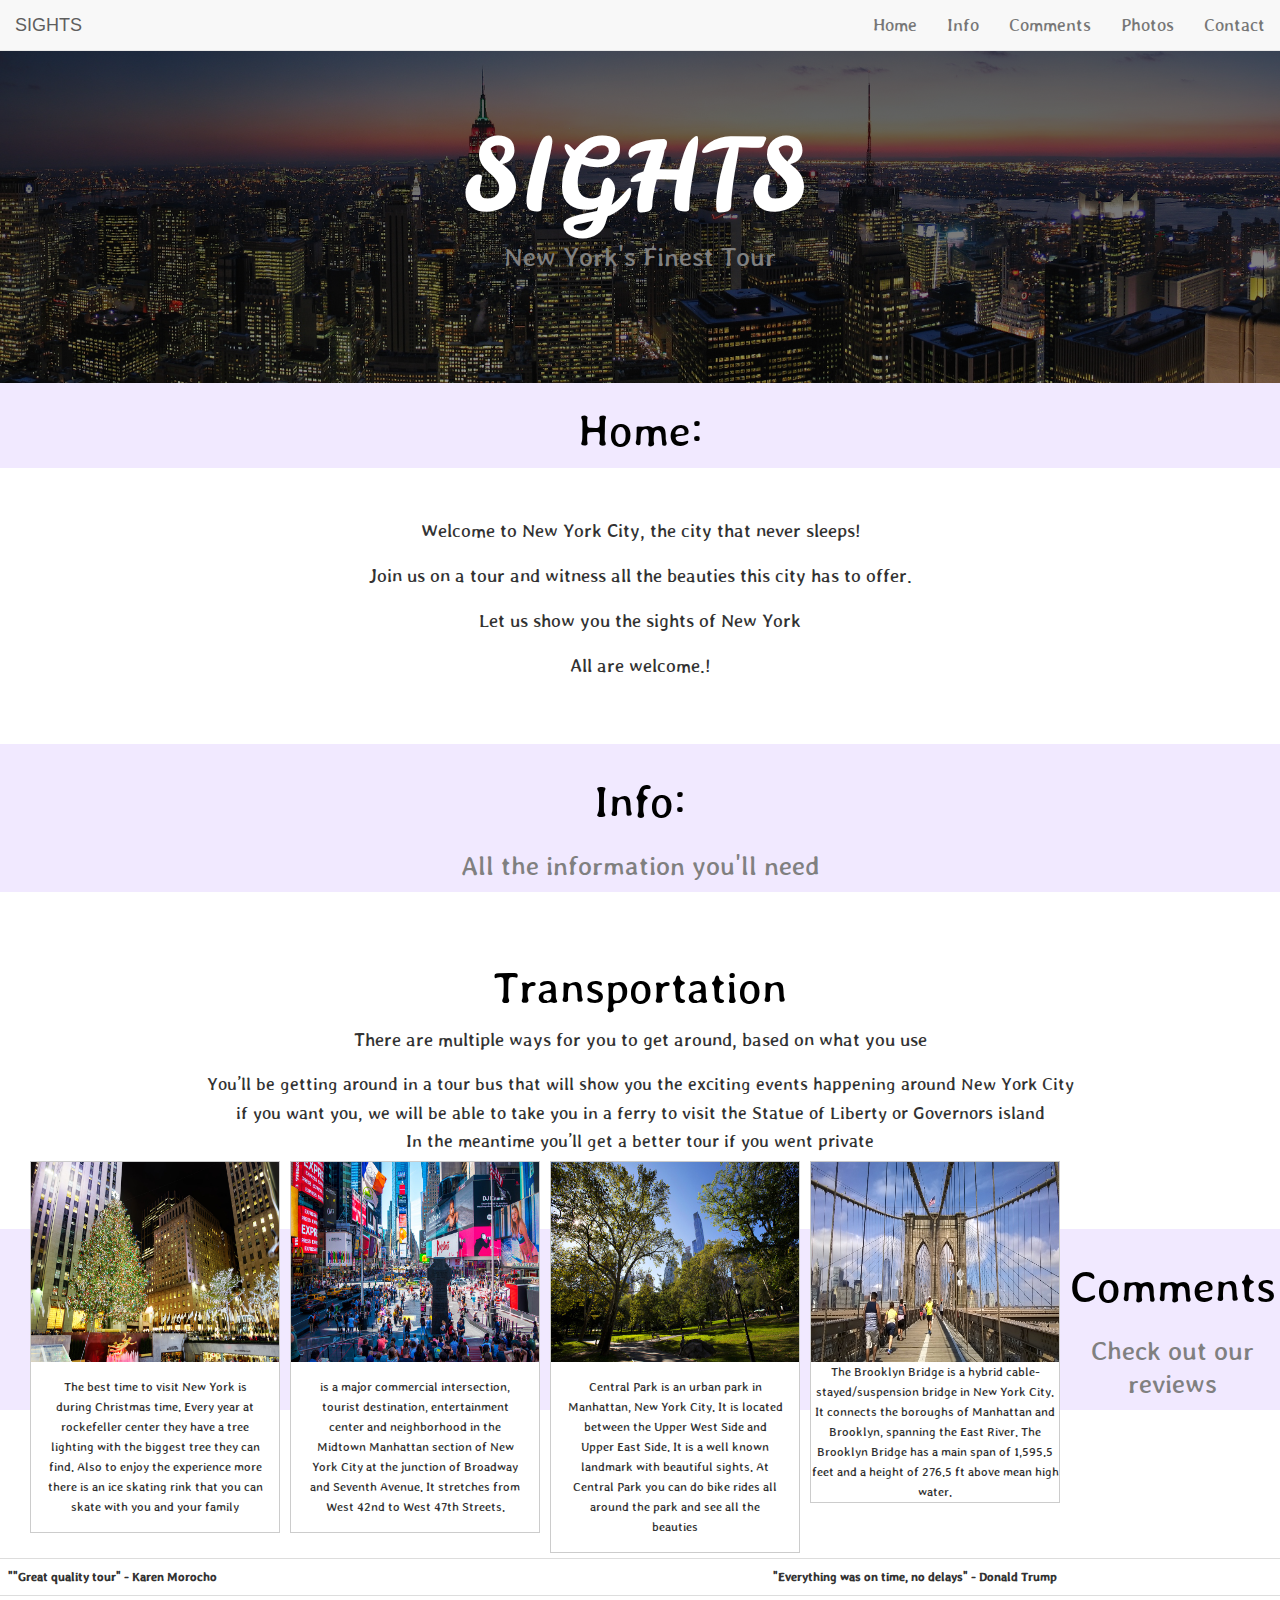
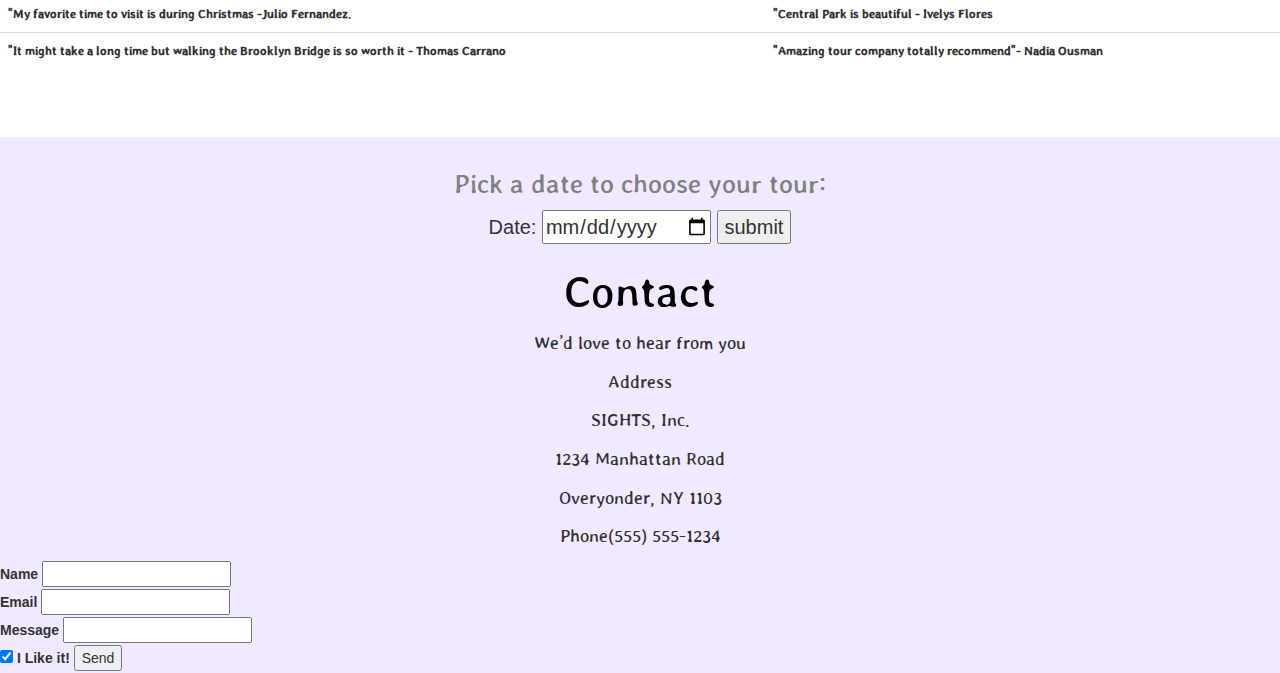
==== index.html @ 800f24d4 "fix merge" ====
<!DOCTYPE html>
<html>

<head>
    <meta charset="UTF-8">
    <meta name="viewport" content="width=device-width,initial-scale=1">
    <title>Bootstrap-Template</title>
    <!-- Latest compiled and minified CSS -->
    <link rel="stylesheet" href="https://maxcdn.bootstrapcdn.com/bootstrap/3.4.0/css/bootstrap.min.css">
    <link href="https://fonts.googleapis.com/css?family=Leckerli+One|Patrick+Hand+SC" rel="stylesheet">
    <!-- jQuery library -->
    <script src="https://ajax.googleapis.com/ajax/libs/jquery/3.3.1/jquery.min.js"></script>
    <link rel="stylesheet" type="text/css" href="custom.css">
    <!-- Latest compiled JavaScript -->
    <script src="https://maxcdn.bootstrapcdn.com/bootstrap/3.4.0/js/bootstrap.min.js"></script>
    <script src="https://code.jquery.com/jquery-3.3.1.js"></script>
 <link href="https://fonts.googleapis.com/css?family=Cinzel|Stylish" rel="stylesheet">
    <script>
        $(function myalert() {
            $("#Sights").click(function() {
                alert("Thank you for trusting us for your visit, your reservation is on the date you chose");
            });
        });
    </script>
    </script>
</head>

<body>
    <!--navbar-->
    <nav class="navbar navbar-default navbar-fixed-top">
        <div class="container-fluid">
            <div class="navbar-header">
                <!--dropdown button on right-->
                <button type="button" class="navbar-toggle" data-toggle="collapse" data-target="#myNavbar">
                <!--3 lines on dropdown button-->
                <span class="icon-bar"></span>
                <span class="icon-bar"></span>
                <span class="icon-bar"></span>                        
                </button>
                <!--navbar title-->
                <a class="navbar-brand" href="#">SIGHTS</a>
            </div>

            <!--code for pages when not collapsed-->
            <div class="collapse navbar-collapse" id="myNavbar">
                <ul class="nav navbar-nav navbar-right">
                    <li class="dropdown">
                    </li>
                    <li><a href="#landing">Home</a></li>
                    <li><a href="#info">Info</a></li>
                    <li><a href="#comments">Comments</a></li>
                    <li><a href="#gallery">Photos</a></li>
                    <li><a href="#contact">Contact</a></li>
                </ul>
                <ul class="nav navbar-nav navbar-right">
                </ul>
            </div>
        </div>
    </nav>


    <!--landing-->
    <header id="landing">
        <div class="text-vertical-center">
            <h1>SIGHTS</h1>
            <h2>New York's Finest Tour</h2>
        </div>
    </header>


    <!--home-->
    <h3>Home:</h3>

    <div class="jumbotron">
        <p>Welcome to New York City, the city that never sleeps! </p>
        <p> Join us on a tour and witness all the beauties this city has to offer.</p>
        <p>Let us show you the sights of New York</p>
        <p>All are welcome.!</p>

    </div>


    <!--Information-->
    <h3>Info:</h3>
    <h2> All the information you'll need</h2>
    <div class="jumbotron" id="info">
        <div class="transportation">
            <h3> Transportation</h3>
            <p>There are multiple ways for you to get around, based on what you use</p>
            <li> You’ll be getting around in a tour bus that will show you the exciting events happening around New York City
            </li>
            <li>if you want you, we will be able to take you in a ferry to visit the Statue of Liberty or Governors island </li>
            <li>In the meantime you’ll get a better tour if you went private</li>
        </div>


        <!-- Images -->
        <header id="gallery">
            <div class="gallery">
                <a target="_blank" href="tree.jpg">
    <img src="tree.jpg" alt="Christmas Tree" width="600" height="400" style="width:100%">
  </a>
                <div class="view">The best time to visit New York is during Christmas time. Every year at rockefeller center they have a tree lighting with the biggest tree they can find. Also to enjoy the experience more there is an ice skating rink that you can skate
                    with you and your family </div>
            </div>

            <div class="gallery">
                <a target="_blank" href="timesquare.jpg">
    <img src="timesquare.jpg" alt="TimeSquare" width="600" height="400" style="width:100%">
  </a>
                <div class="view">is a major commercial intersection, tourist destination, entertainment center and neighborhood in the Midtown Manhattan section of New York City at the junction of Broadway and Seventh Avenue. It stretches from West 42nd to West 47th Streets.</div>
            </div>

            <div class="gallery">
                <a target="_blank" href="central.jpg">
    <img src="central.jpg" alt="Central Park" width="600" height="400" style = "width:100%" >
  </a>
                <div class="view">Central Park is an urban park in Manhattan, New York City. It is located between the Upper West Side and Upper East Side. It is a well known landmark with beautiful sights. At Central Park you can do bike rides all around the park and
                    see all the beauties </div>
            </div>

            <div class="gallery">
                <a target="_blank" href="brooklyn.jpg">
    <img src="brooklyn.jpg" alt="Bridge" width="600" height="400" style="width:100%">
  </a>
                <div class="Bridge">The Brooklyn Bridge is a hybrid cable-stayed/suspension bridge in New York City. It connects the boroughs of Manhattan and Brooklyn, spanning the East River. The Brooklyn Bridge has a main span of 1,595.5 feet and a height of 276.5 ft
                    above mean high water. </div>
            </div>
    </div>
    </header>

    <!--comments-->
    <h3>Comments</h3>
    <h2>Check out our reviews</h2>
    <div class="jumbotron">
        <table class="table table-borderless" id="comments">
            <tbody>
                <tr>
                    <td><b>""Great quality tour" - Karen Morocho</b></td>
                    <td><b>"Everything was on time, no delays" - Donald Trump</b></td>
                </tr>
                <tr>
                    <td><b>"My favorite time to visit is during Christmas -Julio Fernandez</b>.</td>
                    <td><b>"Central Park is beautiful - Ivelys Flores </b></td>
                </tr>
                <tr>
                    <td><b>"It might take a long time but walking the Brooklyn Bridge is so worth it - Thomas Carrano</b></td>
                    <td><b>"Amazing tour company totally recommend"- Nadia Ousman</b></td>
                </tr>
            </tbody>

        </table>
    </div>



    <header id="calendar">
        <h2>Pick a date to choose your tour: </h2>
        <div id="calendar">
            Date: <input id="datepicker" type="date" />

            <button onclick="myalert()" id="Sights">submit</button>
        </div>
    </header>
    <!--contact-->
    <div class="container" id="contact">
        <h3>Contact </h3>
        <p>We’d love to hear from you</p>
        <p>Address</p>
        <p>SIGHTS, Inc.</p>
        <p>1234 Manhattan Road</p>
        <p>Overyonder, NY 1103 </p>
        <p>Phone(555) 555-1234</p>
    </div>
    <div class="w3-container w3-padding-64 w3-theme-l5" id="contact">
  <div class="w3-row">
    <div class="w3-col m5">
 
    <div class="w3-col m7">
      <form class="w3-container w3-card-4 w3-padding-16 w3-white" action="/action_page.php" target="_blank">
      <div class="w3-section">      
        <label>Name</label>
        <input class="w3-input" type="text" name="Name" required>
      </div>
      <div class="w3-section">      
        <label>Email</label>
        <input class="w3-input" type="text" name="Email" required>
      </div>
      <div class="w3-section">      
        <label>Message</label>
        <input class="w3-input" type="text" name="Message" required>
      </div>  
      <input class="w3-check" type="checkbox" checked name="Like">
      <label>I Like it!</label>
      <button type="submit" class="w3-button w3-right w3-theme">Send</button>
      </form>
    </div>
  </div>
</div>

</body>

</html>
---- custom.css ----
body {
    background-color: #F1E9FF
}

#landing {
    display: table;
    width: 100%;
    height: 100%;
    background: linear-gradient( rgba(0, 0, 0, 0.7),
    rgba(0, 0, 0, 0.4)),
    url('nyc.jpg') no-repeat center;
    background-size: cover;
    padding: 100px;
}

h1 {
    text-align: center;
    color: white;
    font-size: 100px;
    margin-left: 0px;
    margin-right: 10px;
    height: 100px;
    position: relative;
    animation-name: sights;
    animation-duration: 5s;
    animation-name: sights;
    animation-duration: 5s;
    animation-iteration-count: 1;
    -webkit-animation-timing-function: ease-in-out;
    font-family: 'Leckerli One', cursive;
}

@keyframes sights {
    0% {
        left: 1600px;
        right: 600px;
        top: 0px;
    }
    25% {
        left: 0px;
        /* right: 700px;*/
        top: 0px;
    }
    50% {
        left: 0px;
        /*right: 700px;*/
        top: 0px;
    }
    100% {
        left: 1600px;
        right: 600px;
        top: 0px;
    }
}

h2 {
    color: gray;
    text-align: center;
    font-family: 'Stylish', sans-serif;
}

div.gallery {
    margin: 5px;
    border: 1px solid #ccc;
    float: left;
    width: 250px;
    background-color: white;
}

div.gallery:hover {
    border: 1px solid #777;
    background-color: white;
}

div.gallery img {
    width: 200%;
    height: 200px;

}

div.view {
    padding: 15px;
    text-align: center;
    font-family: 'Stylish', sans-serif;
}

.jumbotron {
    background-color:white;
    font-family: 'Stylish', sans-serif;
}

li {
    text-align: center;
    font-family: 'Stylish', sans-serif;
}

p {
    text-align: center;
    font-size: 20px;
    font-family: 'Stylish', sans-serif;
}

li {
    font-size: 20px;
    font-family: 'Stylish', sans-serif;
}

#calendar {
    font-size: 20px;
    text-align: center;
    padding: 0px 80px;
}

#gallery {
    text-align: center;
    padding: 0px 25px 25px;
    font-family: 'Stylish', sans-serif;
}

h3 {
    font-size: 50px;
    text-align: center;
    color: black;
    font-family: 'Cinzel', serif;
    font-family: 'Stylish', sans-serif;
}
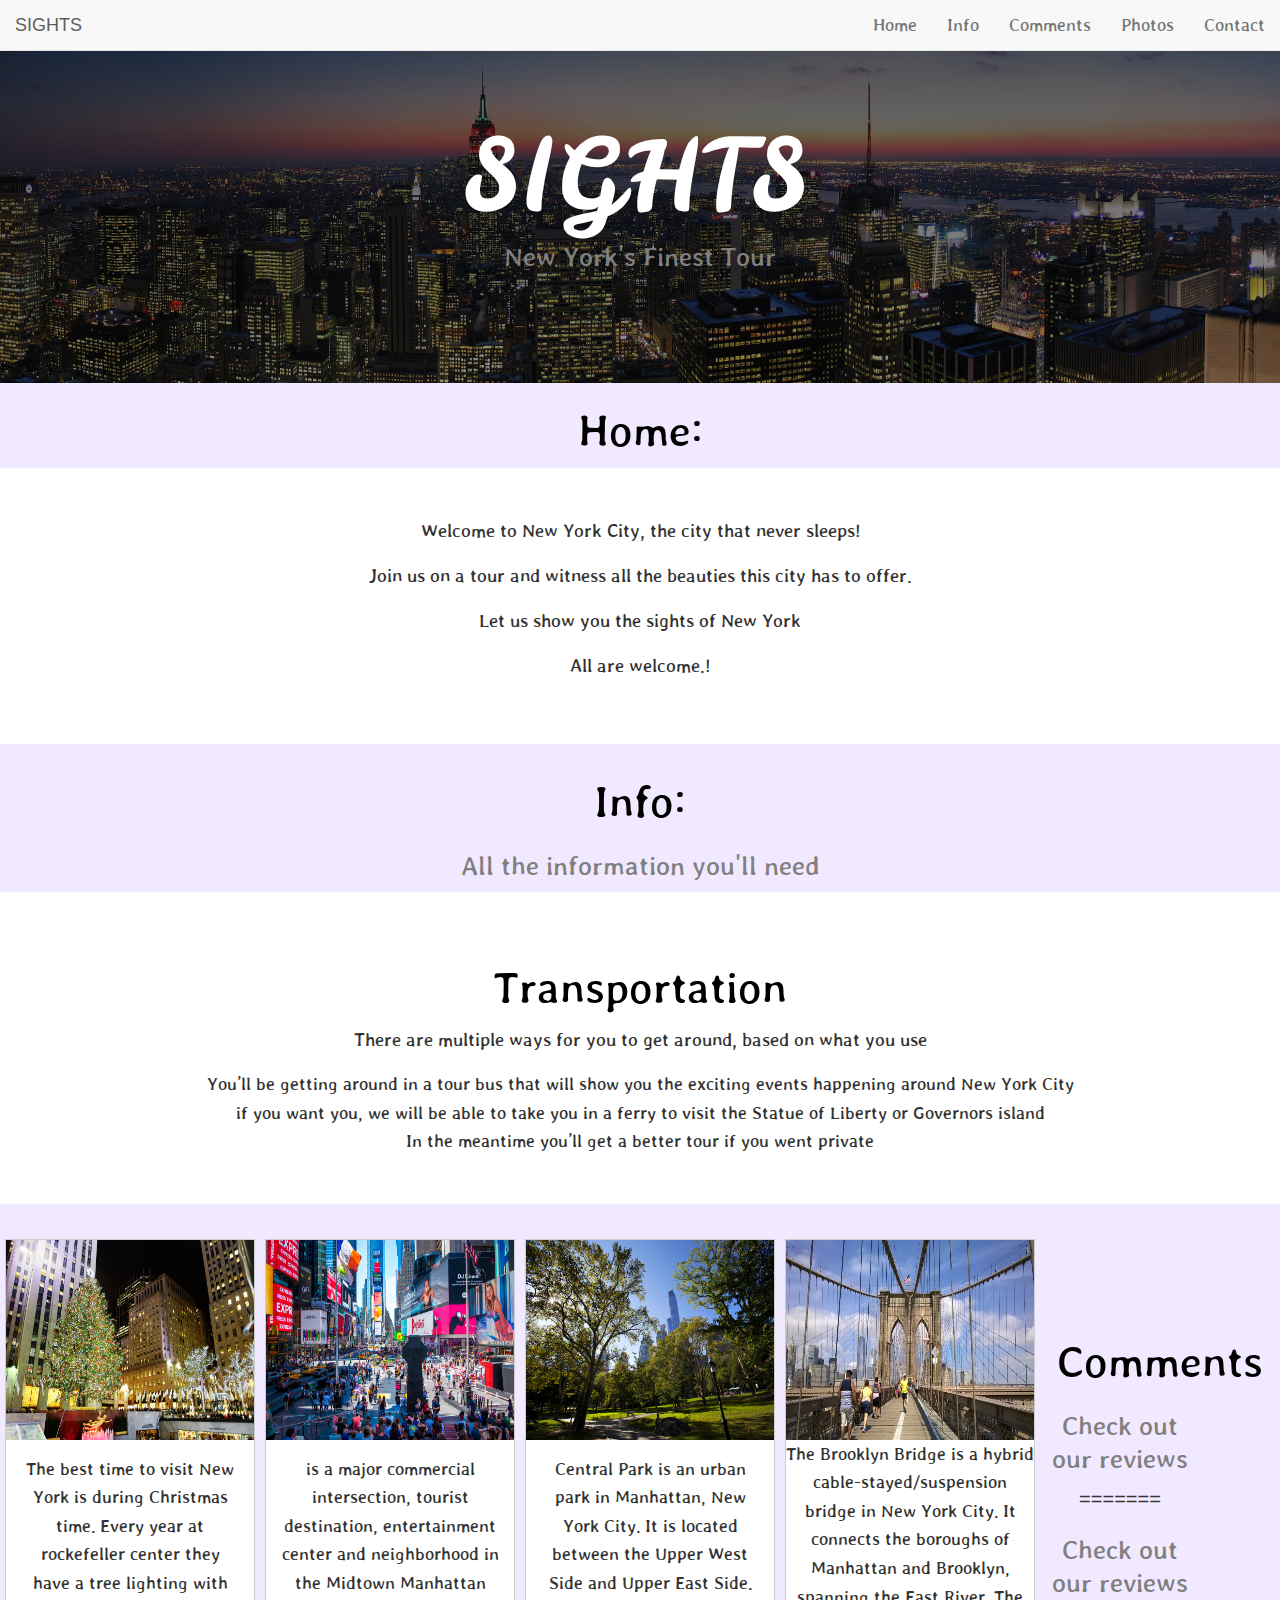
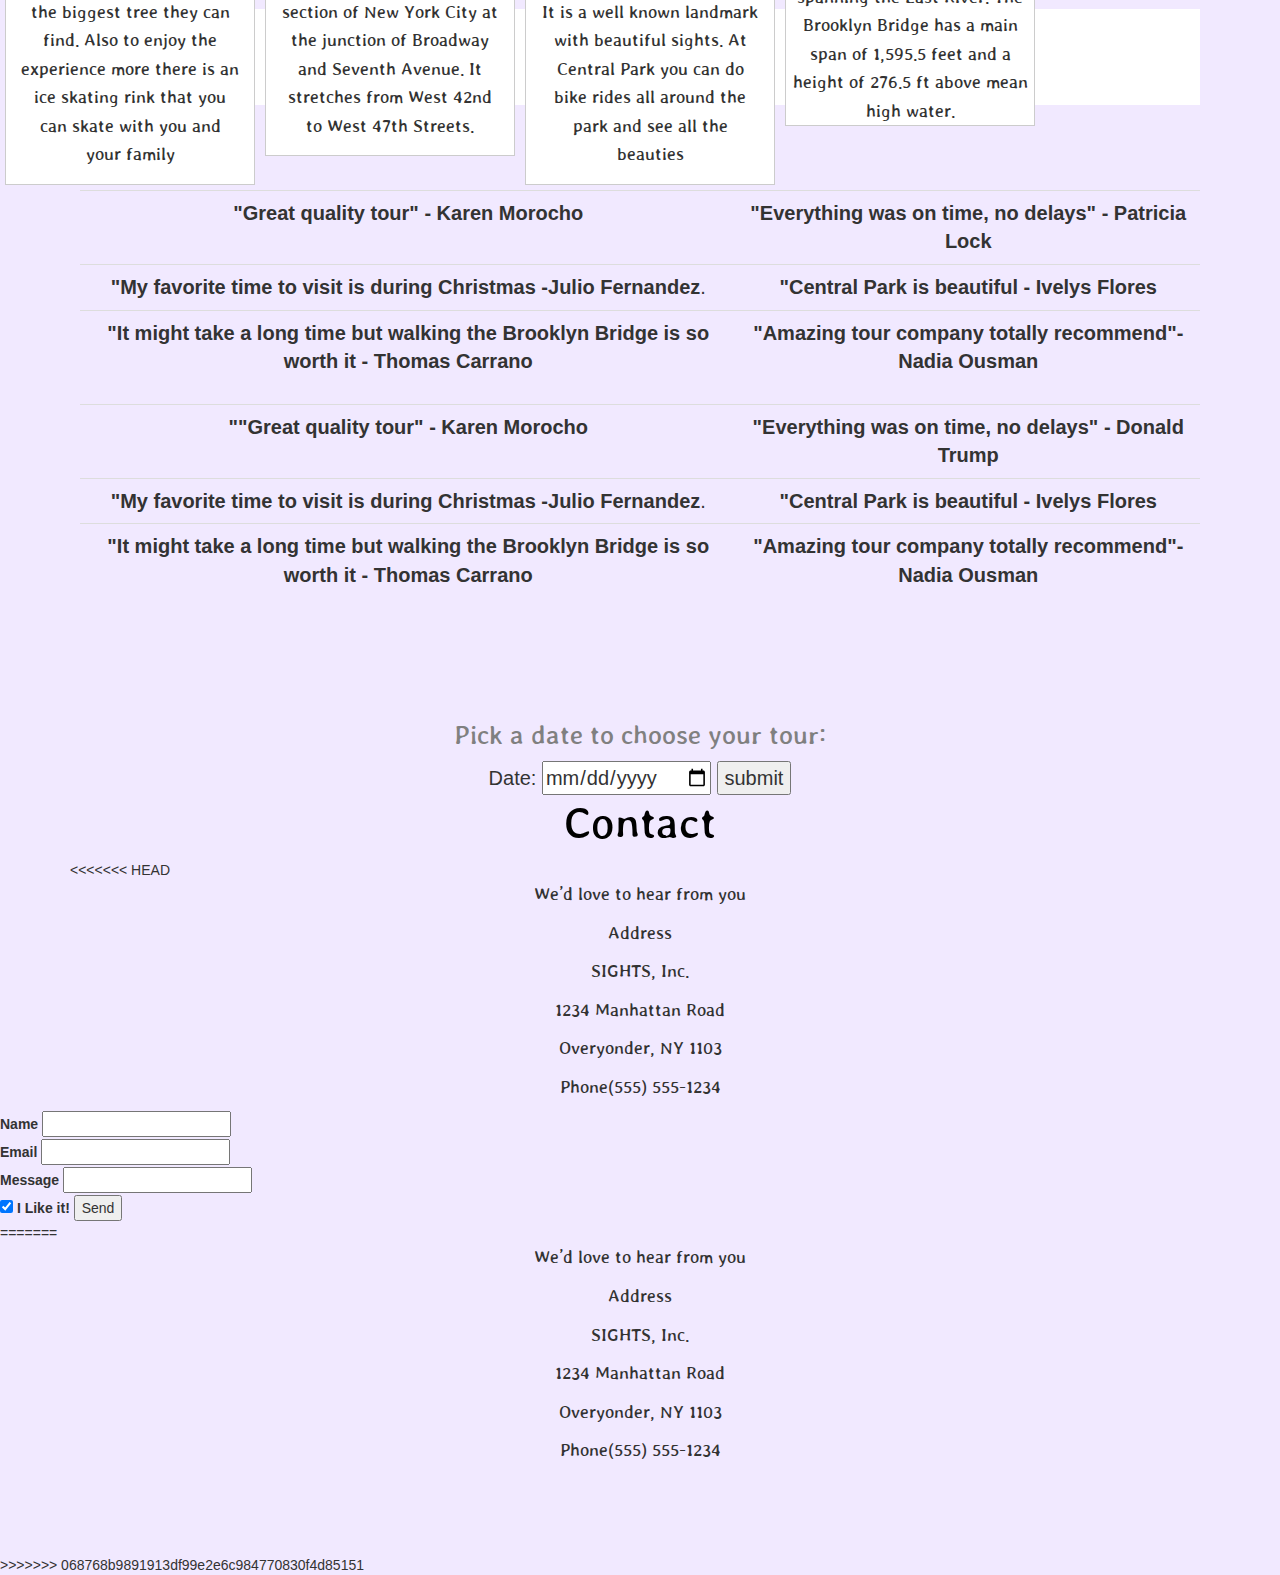
==== commit 37dff44a: "fix merge" ====
--- a/index.html
+++ b/index.html
@@ -92,10 +92,11 @@
             <li>if you want you, we will be able to take you in a ferry to visit the Statue of Liberty or Governors island </li>
             <li>In the meantime you’ll get a better tour if you went private</li>
         </div>
-
-
-        <!-- Images -->
-        <header id="gallery">
+    </div>
+
+    <!-- Images -->
+    <header id="gallery">
+        <div class="col-sm-12col-sm-10">
             <div class="gallery">
                 <a target="_blank" href="tree.jpg">
     <img src="tree.jpg" alt="Christmas Tree" width="600" height="400" style="width:100%">
@@ -108,7 +109,8 @@
                 <a target="_blank" href="timesquare.jpg">
     <img src="timesquare.jpg" alt="TimeSquare" width="600" height="400" style="width:100%">
   </a>
-                <div class="view">is a major commercial intersection, tourist destination, entertainment center and neighborhood in the Midtown Manhattan section of New York City at the junction of Broadway and Seventh Avenue. It stretches from West 42nd to West 47th Streets.</div>
+                <div class="view">is a major commercial intersection, tourist destination, entertainment center and neighborhood in the Midtown Manhattan section of New York City at the junction of Broadway and Seventh Avenue. It stretches from West 42nd to West 47th Streets.
+                </div>
             </div>
 
             <div class="gallery">
@@ -126,11 +128,35 @@
                 <div class="Bridge">The Brooklyn Bridge is a hybrid cable-stayed/suspension bridge in New York City. It connects the boroughs of Manhattan and Brooklyn, spanning the East River. The Brooklyn Bridge has a main span of 1,595.5 feet and a height of 276.5 ft
                     above mean high water. </div>
             </div>
-    </div>
+        </div>
+        </div>
+        </div>
     </header>
 
     <!--comments-->
     <h3>Comments</h3>
+
+    <header id="comments">
+        <div class="col-sm-12col-sm-10">
+            <table class="table table-borderless">
+                <h2>Check out our reviews</h2>
+                <tbody>
+                    <tr>
+                        <td><b>"Great quality tour" - Karen Morocho</b></td>
+                        <td><b>"Everything was on time, no delays" - Patricia Lock</b></td>
+                    </tr>
+                    <tr>
+                        <td><b>"My favorite time to visit is during Christmas -Julio Fernandez</b>.</td>
+                        <td><b>"Central Park is beautiful - Ivelys Flores </b></td>
+                    </tr>
+                    <tr>
+                        <td><b>"It might take a long time but walking the Brooklyn Bridge is so worth it - Thomas Carrano</b></td>
+                        <td><b>"Amazing tour company totally recommend"- Nadia Ousman</b></td>
+                    </tr>
+                </tbody>
+        </div>
+        </div>
+=======
     <h2>Check out our reviews</h2>
     <div class="jumbotron">
         <table class="table table-borderless" id="comments">
@@ -149,22 +175,23 @@
                 </tr>
             </tbody>
 
+
         </table>
-    </div>
-
-
-
+    </header>
     <header id="calendar">
         <h2>Pick a date to choose your tour: </h2>
         <div id="calendar">
-            Date: <input id="datepicker" type="date" />
-
-            <button onclick="myalert()" id="Sights">submit</button>
-        </div>
-    </header>
+            <div class="col-sm-12">
+                Date: <input id="datepicker" type="date" />
+                <button onclick="myalert()" id="Sights">submit</button>
+            </div>
+        </div>
+    </header>
+
     <!--contact-->
     <div class="container" id="contact">
         <h3>Contact </h3>
+<<<<<<< HEAD
         <p>We’d love to hear from you</p>
         <p>Address</p>
         <p>SIGHTS, Inc.</p>
@@ -197,6 +224,17 @@
     </div>
   </div>
 </div>
+=======
+        <div class="col-sm-12col-sm-10">
+
+            <p>We’d love to hear from you</p>
+            <p>Address</p>
+            <p>SIGHTS, Inc.</p>
+            <p>1234 Manhattan Road</p>
+            <p>Overyonder, NY 1103 </p>
+            <p>Phone(555) 555-1234</p>
+        </div>
+>>>>>>> 068768b9891913df99e2e6c984770830f4d85151
 
 </body>
 
--- a/custom.css
+++ b/custom.css
@@ -65,6 +65,7 @@
     float: left;
     width: 250px;
     background-color: white;
+
 }
 
 div.gallery:hover {
@@ -113,8 +114,12 @@
 
 #gallery {
     text-align: center;
+<<<<<<< HEAD
     padding: 0px 25px 25px;
     font-family: 'Stylish', sans-serif;
+=======
+    padding: 0px 400px 100px;
+>>>>>>> 068768b9891913df99e2e6c984770830f4d85151
 }
 
 h3 {
@@ -124,3 +129,29 @@
     font-family: 'Cinzel', serif;
     font-family: 'Stylish', sans-serif;
 }
+
+.col-sm-12col-sm-10 {
+    font-size: 20px;
+    padding: 0px 0px 80px;
+    text-align: center;
+
+}
+
+.text-vertical{
+    text-align: center;
+    vertical-align: middle;
+    display: table-cell;
+    color: Black;
+    padding: 0px 80px;
+}
+.col-sm-10{
+    text-align: center;
+}
+#transportation{
+    padding: 0px 80px;
+}
+#comments{
+        font-size: 20px;
+    text-align: center;
+    padding: 0px 80px;
+}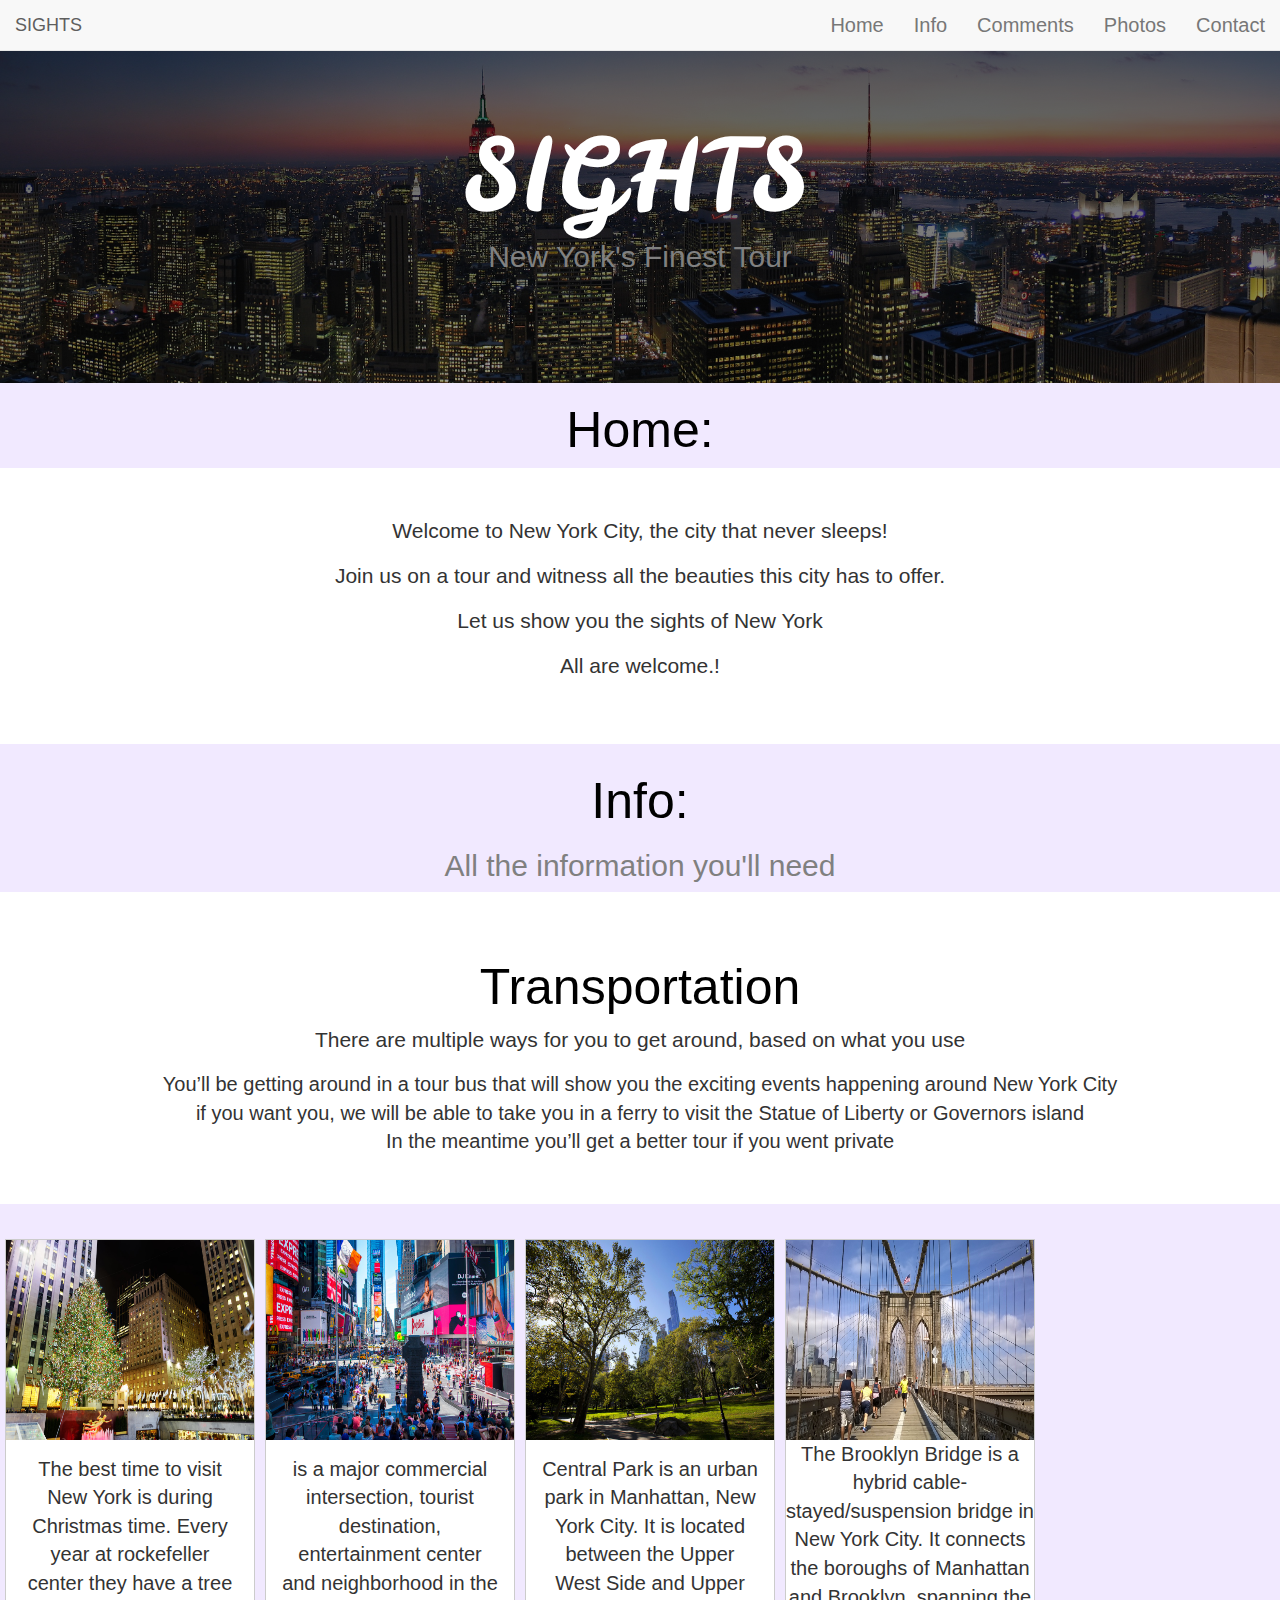
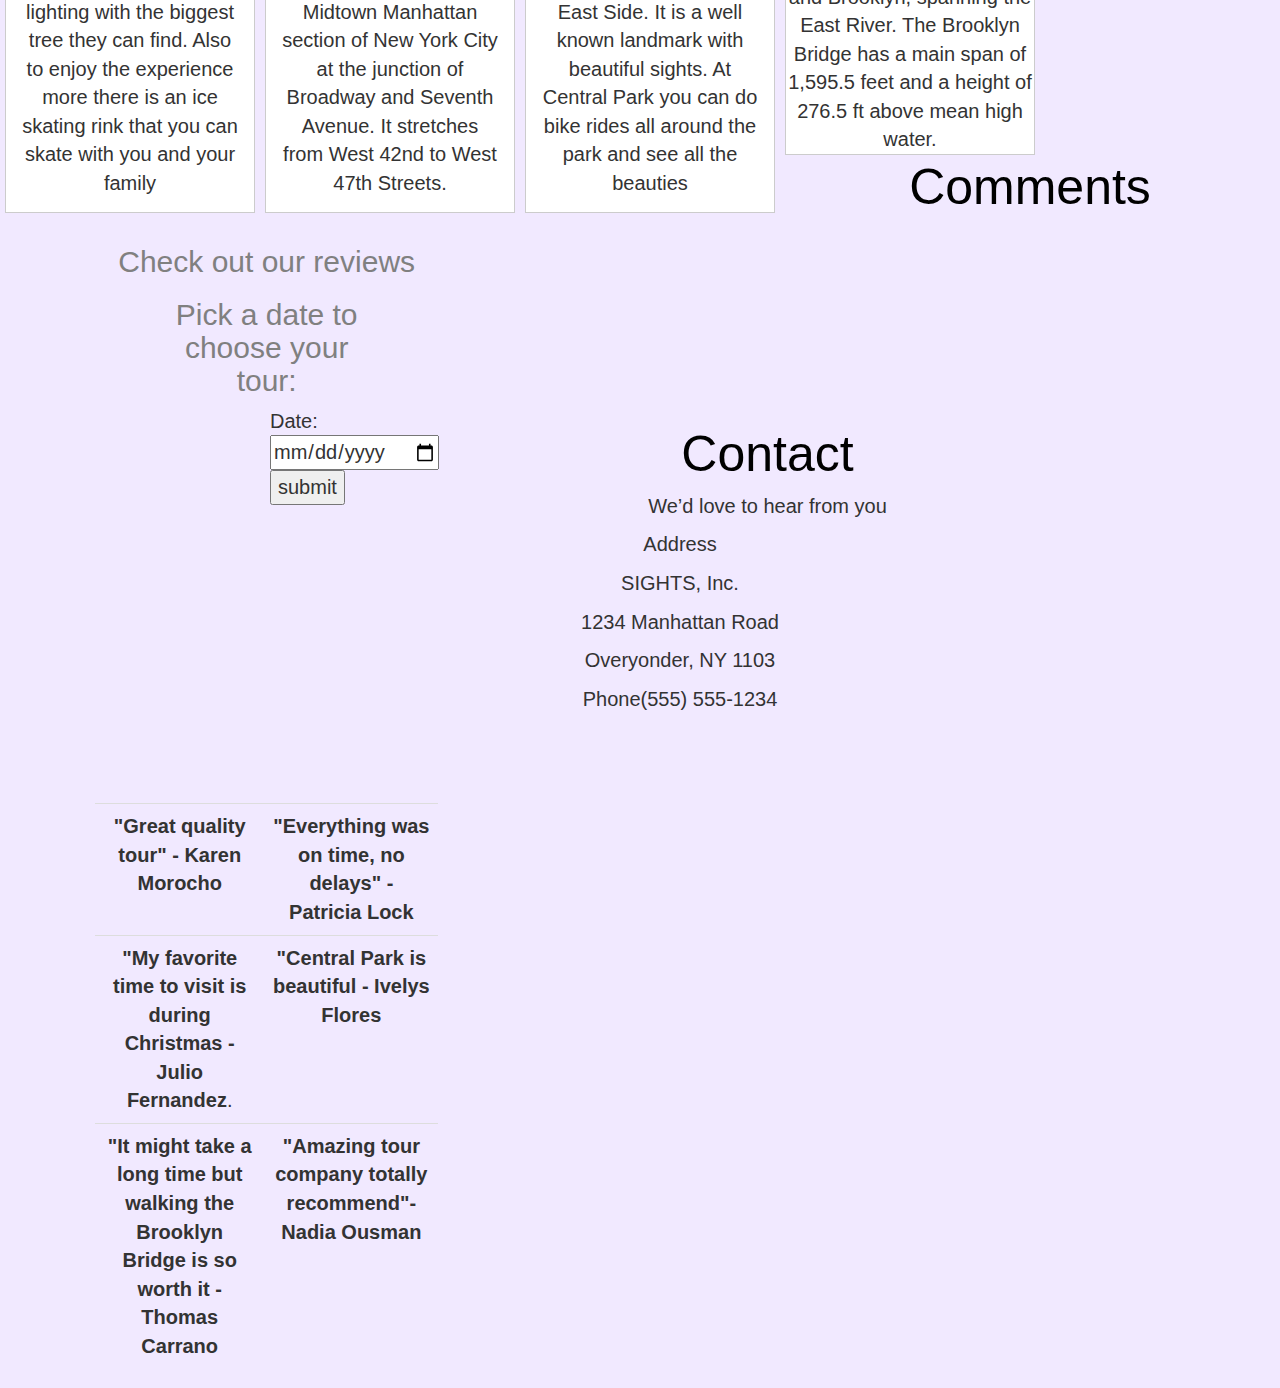
==== commit 16f4435e: "fix the problem" ====
--- a/index.html
+++ b/index.html
@@ -14,7 +14,7 @@
     <!-- Latest compiled JavaScript -->
     <script src="https://maxcdn.bootstrapcdn.com/bootstrap/3.4.0/js/bootstrap.min.js"></script>
     <script src="https://code.jquery.com/jquery-3.3.1.js"></script>
- <link href="https://fonts.googleapis.com/css?family=Cinzel|Stylish" rel="stylesheet">
+    <link href="https://fonts.googleapis.com/css?family=Cinzel" rel="stylesheet">
     <script>
         $(function myalert() {
             $("#Sights").click(function() {
@@ -135,9 +135,8 @@
 
     <!--comments-->
     <h3>Comments</h3>
-
     <header id="comments">
-        <div class="col-sm-12col-sm-10">
+        <div class="col-sm-4">
             <table class="table table-borderless">
                 <h2>Check out our reviews</h2>
                 <tbody>
@@ -156,27 +155,7 @@
                 </tbody>
         </div>
         </div>
-=======
-    <h2>Check out our reviews</h2>
-    <div class="jumbotron">
-        <table class="table table-borderless" id="comments">
-            <tbody>
-                <tr>
-                    <td><b>""Great quality tour" - Karen Morocho</b></td>
-                    <td><b>"Everything was on time, no delays" - Donald Trump</b></td>
-                </tr>
-                <tr>
-                    <td><b>"My favorite time to visit is during Christmas -Julio Fernandez</b>.</td>
-                    <td><b>"Central Park is beautiful - Ivelys Flores </b></td>
-                </tr>
-                <tr>
-                    <td><b>"It might take a long time but walking the Brooklyn Bridge is so worth it - Thomas Carrano</b></td>
-                    <td><b>"Amazing tour company totally recommend"- Nadia Ousman</b></td>
-                </tr>
-            </tbody>
 
-
-        </table>
     </header>
     <header id="calendar">
         <h2>Pick a date to choose your tour: </h2>
@@ -191,40 +170,6 @@
     <!--contact-->
     <div class="container" id="contact">
         <h3>Contact </h3>
-<<<<<<< HEAD
-        <p>We’d love to hear from you</p>
-        <p>Address</p>
-        <p>SIGHTS, Inc.</p>
-        <p>1234 Manhattan Road</p>
-        <p>Overyonder, NY 1103 </p>
-        <p>Phone(555) 555-1234</p>
-    </div>
-    <div class="w3-container w3-padding-64 w3-theme-l5" id="contact">
-  <div class="w3-row">
-    <div class="w3-col m5">
- 
-    <div class="w3-col m7">
-      <form class="w3-container w3-card-4 w3-padding-16 w3-white" action="/action_page.php" target="_blank">
-      <div class="w3-section">      
-        <label>Name</label>
-        <input class="w3-input" type="text" name="Name" required>
-      </div>
-      <div class="w3-section">      
-        <label>Email</label>
-        <input class="w3-input" type="text" name="Email" required>
-      </div>
-      <div class="w3-section">      
-        <label>Message</label>
-        <input class="w3-input" type="text" name="Message" required>
-      </div>  
-      <input class="w3-check" type="checkbox" checked name="Like">
-      <label>I Like it!</label>
-      <button type="submit" class="w3-button w3-right w3-theme">Send</button>
-      </form>
-    </div>
-  </div>
-</div>
-=======
         <div class="col-sm-12col-sm-10">
 
             <p>We’d love to hear from you</p>
@@ -234,7 +179,6 @@
             <p>Overyonder, NY 1103 </p>
             <p>Phone(555) 555-1234</p>
         </div>
->>>>>>> 068768b9891913df99e2e6c984770830f4d85151
 
 </body>
 
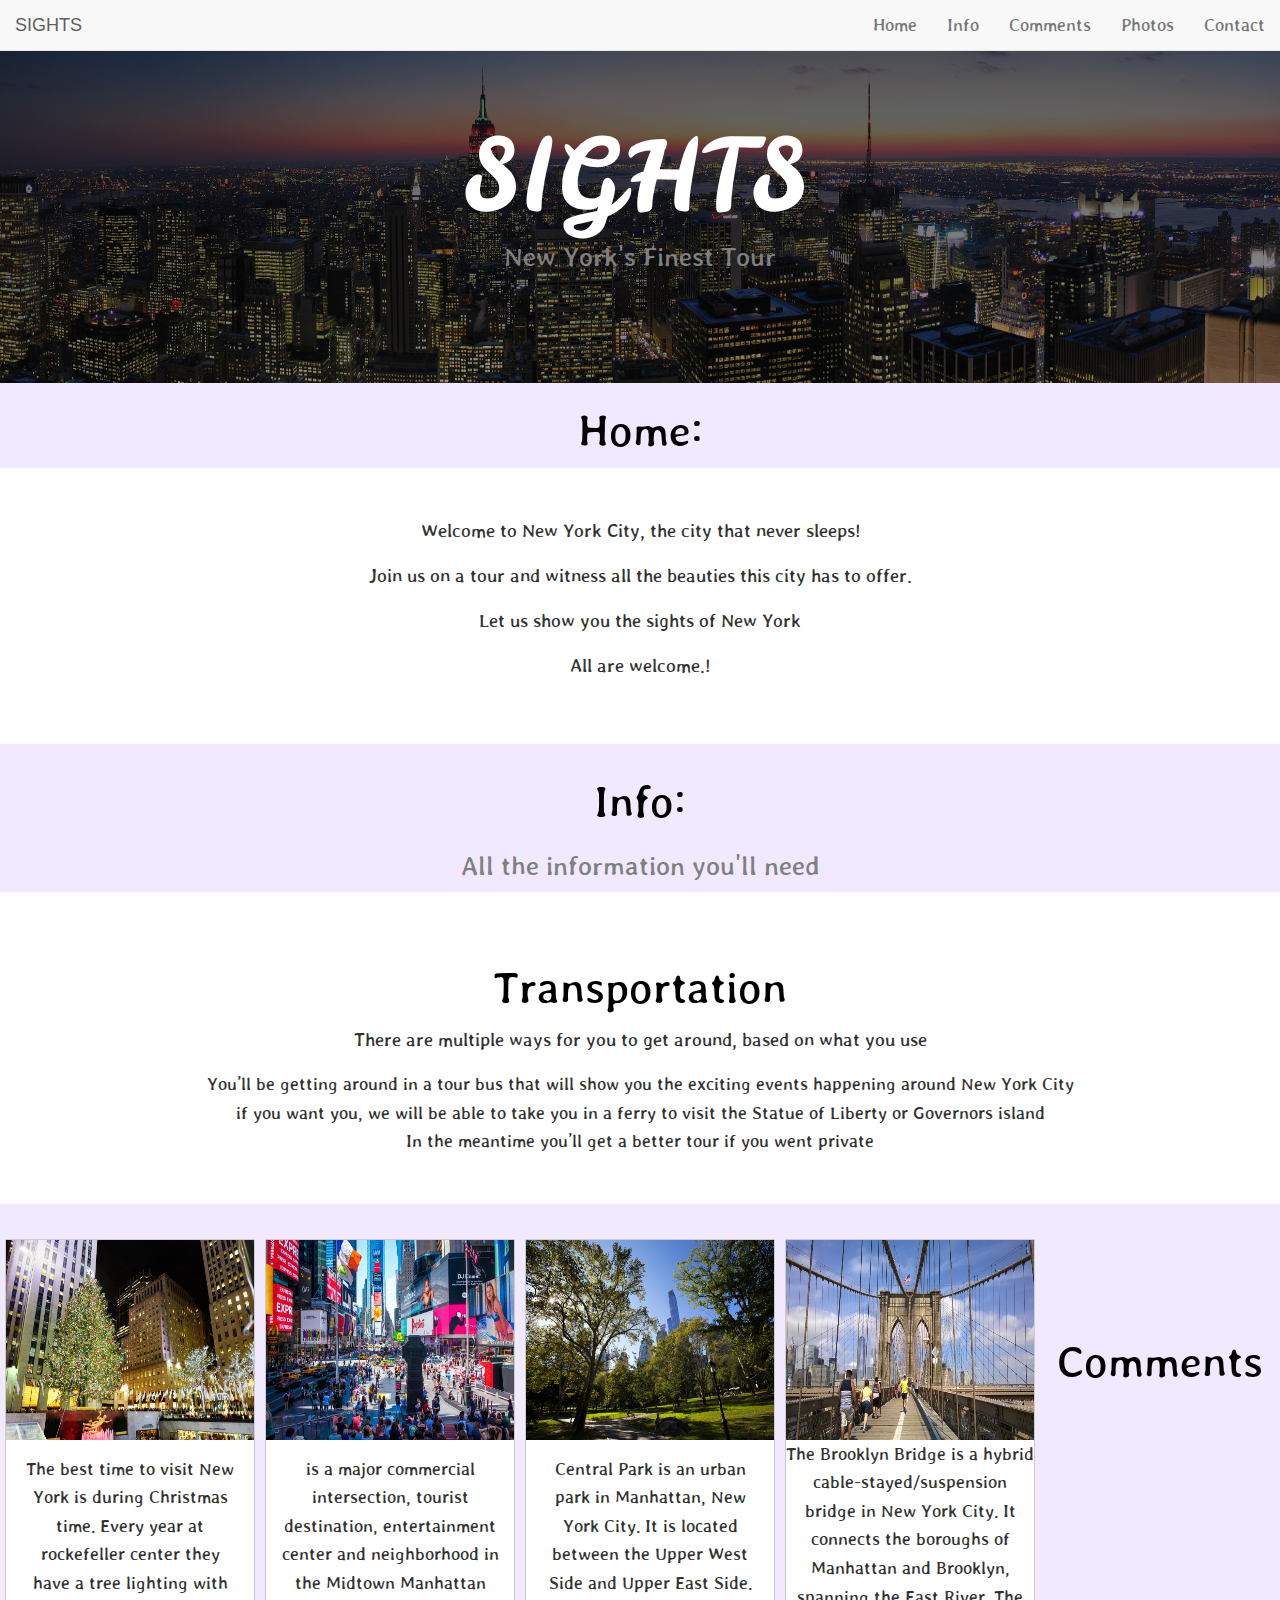
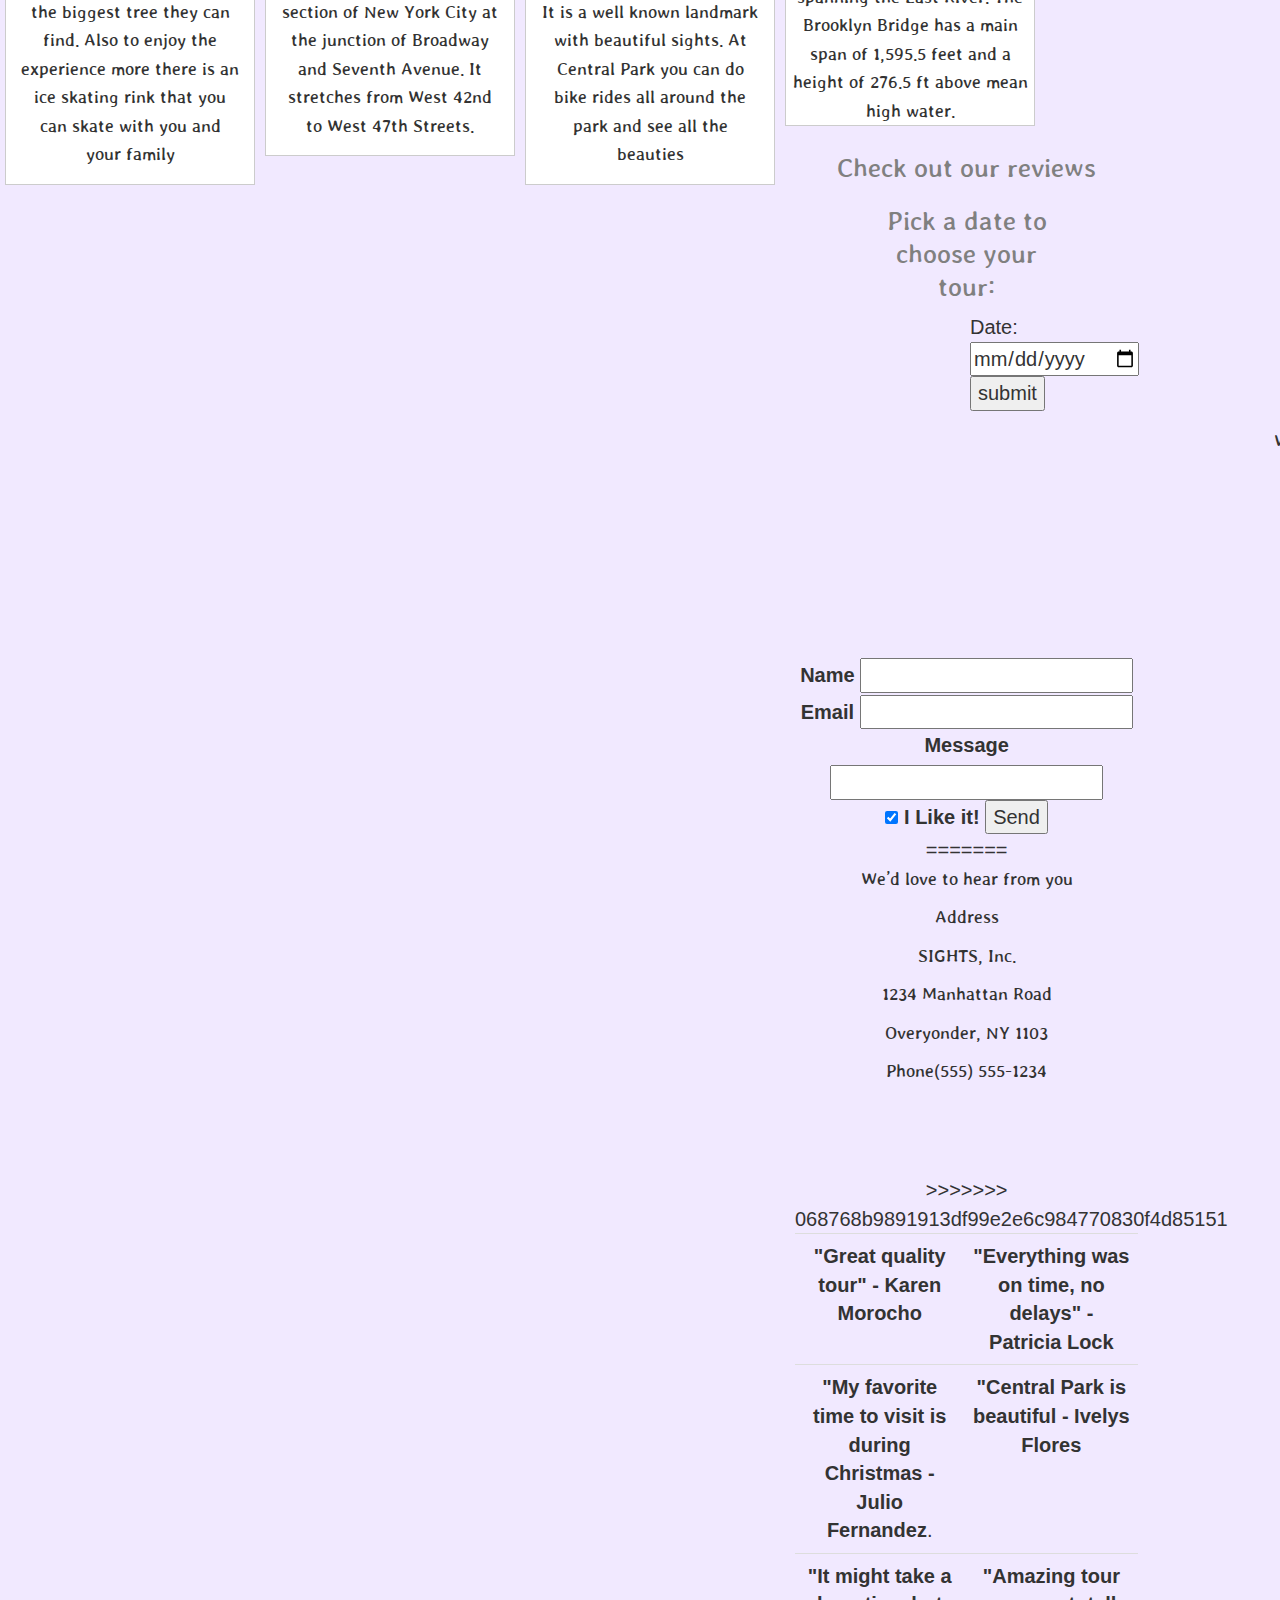
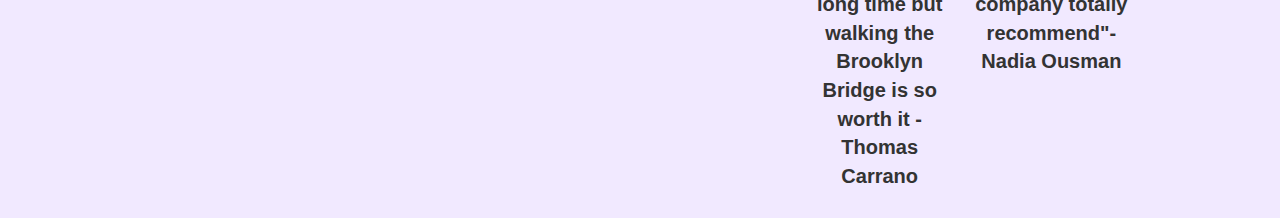
==== commit 16289cc6: "Merge branch 'master' of github.com:chrisoulam7947/SIGHTS" ====
--- a/index.html
+++ b/index.html
@@ -14,7 +14,7 @@
     <!-- Latest compiled JavaScript -->
     <script src="https://maxcdn.bootstrapcdn.com/bootstrap/3.4.0/js/bootstrap.min.js"></script>
     <script src="https://code.jquery.com/jquery-3.3.1.js"></script>
-    <link href="https://fonts.googleapis.com/css?family=Cinzel" rel="stylesheet">
+ <link href="https://fonts.googleapis.com/css?family=Cinzel|Stylish" rel="stylesheet">
     <script>
         $(function myalert() {
             $("#Sights").click(function() {
@@ -170,6 +170,40 @@
     <!--contact-->
     <div class="container" id="contact">
         <h3>Contact </h3>
+<<<<<<< HEAD
+        <p>We’d love to hear from you</p>
+        <p>Address</p>
+        <p>SIGHTS, Inc.</p>
+        <p>1234 Manhattan Road</p>
+        <p>Overyonder, NY 1103 </p>
+        <p>Phone(555) 555-1234</p>
+    </div>
+    <div class="w3-container w3-padding-64 w3-theme-l5" id="contact">
+  <div class="w3-row">
+    <div class="w3-col m5">
+ 
+    <div class="w3-col m7">
+      <form class="w3-container w3-card-4 w3-padding-16 w3-white" action="/action_page.php" target="_blank">
+      <div class="w3-section">      
+        <label>Name</label>
+        <input class="w3-input" type="text" name="Name" required>
+      </div>
+      <div class="w3-section">      
+        <label>Email</label>
+        <input class="w3-input" type="text" name="Email" required>
+      </div>
+      <div class="w3-section">      
+        <label>Message</label>
+        <input class="w3-input" type="text" name="Message" required>
+      </div>  
+      <input class="w3-check" type="checkbox" checked name="Like">
+      <label>I Like it!</label>
+      <button type="submit" class="w3-button w3-right w3-theme">Send</button>
+      </form>
+    </div>
+  </div>
+</div>
+=======
         <div class="col-sm-12col-sm-10">
 
             <p>We’d love to hear from you</p>
@@ -179,6 +213,7 @@
             <p>Overyonder, NY 1103 </p>
             <p>Phone(555) 555-1234</p>
         </div>
+>>>>>>> 068768b9891913df99e2e6c984770830f4d85151
 
 </body>
 
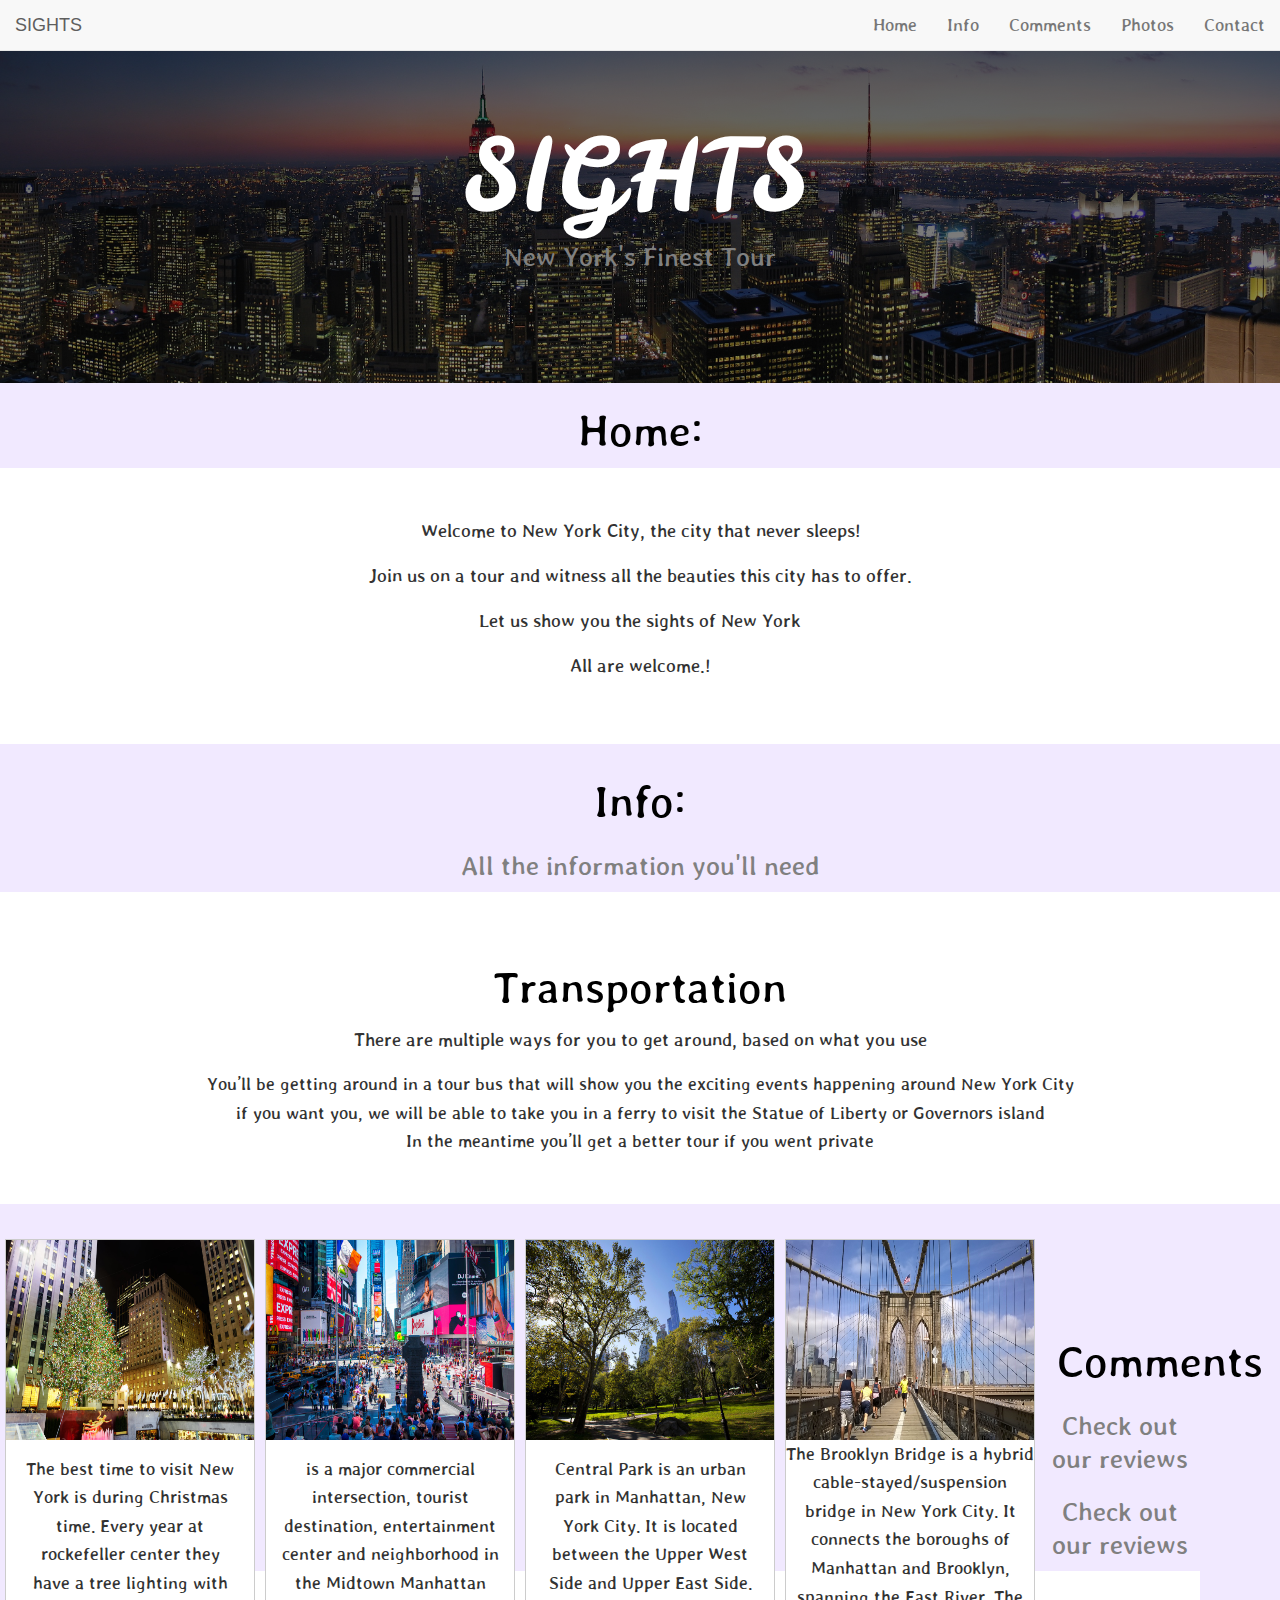
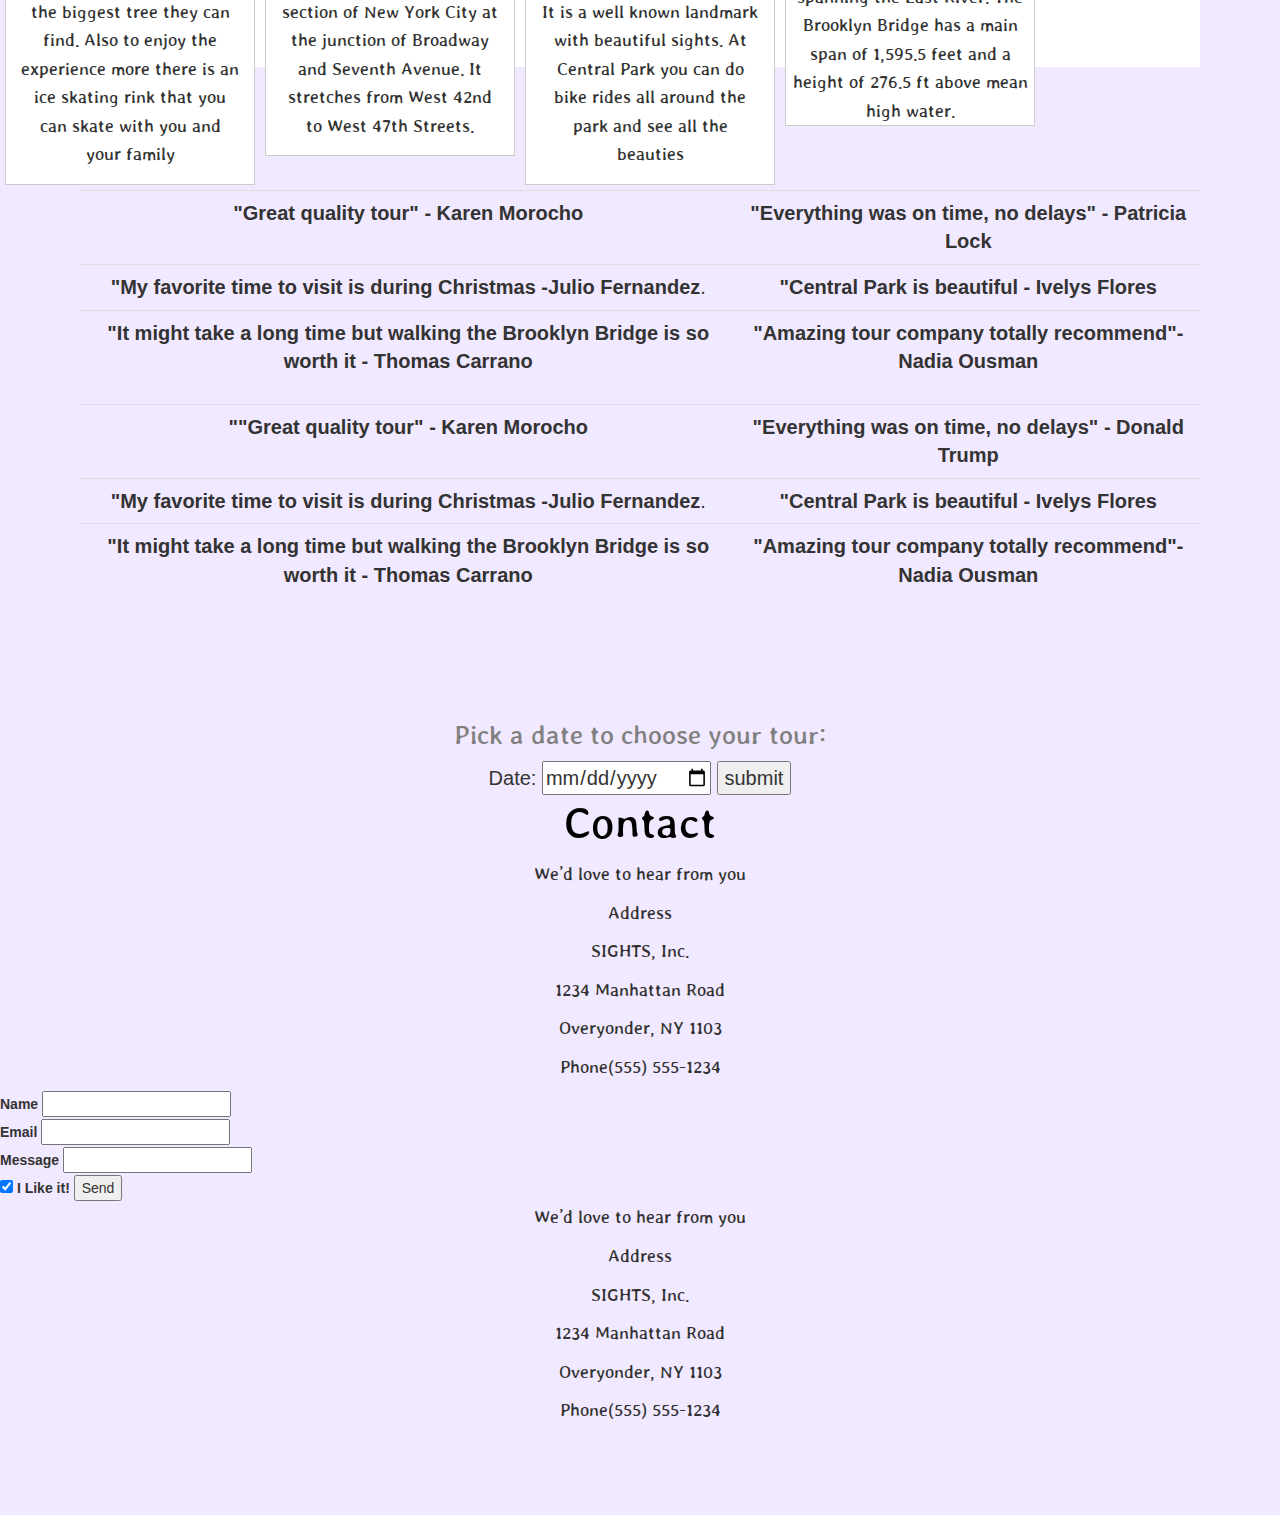
==== commit 7b96e1de: "fix the project" ====
--- a/index.html
+++ b/index.html
@@ -135,8 +135,9 @@
 
     <!--comments-->
     <h3>Comments</h3>
+
     <header id="comments">
-        <div class="col-sm-4">
+        <div class="col-sm-12col-sm-10">
             <table class="table table-borderless">
                 <h2>Check out our reviews</h2>
                 <tbody>
@@ -156,6 +157,26 @@
         </div>
         </div>
 
+    <h2>Check out our reviews</h2>
+    <div class="jumbotron">
+        <table class="table table-borderless" id="comments">
+            <tbody>
+                <tr>
+                    <td><b>""Great quality tour" - Karen Morocho</b></td>
+                    <td><b>"Everything was on time, no delays" - Donald Trump</b></td>
+                </tr>
+                <tr>
+                    <td><b>"My favorite time to visit is during Christmas -Julio Fernandez</b>.</td>
+                    <td><b>"Central Park is beautiful - Ivelys Flores </b></td>
+                </tr>
+                <tr>
+                    <td><b>"It might take a long time but walking the Brooklyn Bridge is so worth it - Thomas Carrano</b></td>
+                    <td><b>"Amazing tour company totally recommend"- Nadia Ousman</b></td>
+                </tr>
+            </tbody>
+
+
+        </table>
     </header>
     <header id="calendar">
         <h2>Pick a date to choose your tour: </h2>
@@ -170,7 +191,7 @@
     <!--contact-->
     <div class="container" id="contact">
         <h3>Contact </h3>
-<<<<<<< HEAD
+
         <p>We’d love to hear from you</p>
         <p>Address</p>
         <p>SIGHTS, Inc.</p>
@@ -203,7 +224,7 @@
     </div>
   </div>
 </div>
-=======
+
         <div class="col-sm-12col-sm-10">
 
             <p>We’d love to hear from you</p>
@@ -213,7 +234,6 @@
             <p>Overyonder, NY 1103 </p>
             <p>Phone(555) 555-1234</p>
         </div>
->>>>>>> 068768b9891913df99e2e6c984770830f4d85151
 
 </body>
 
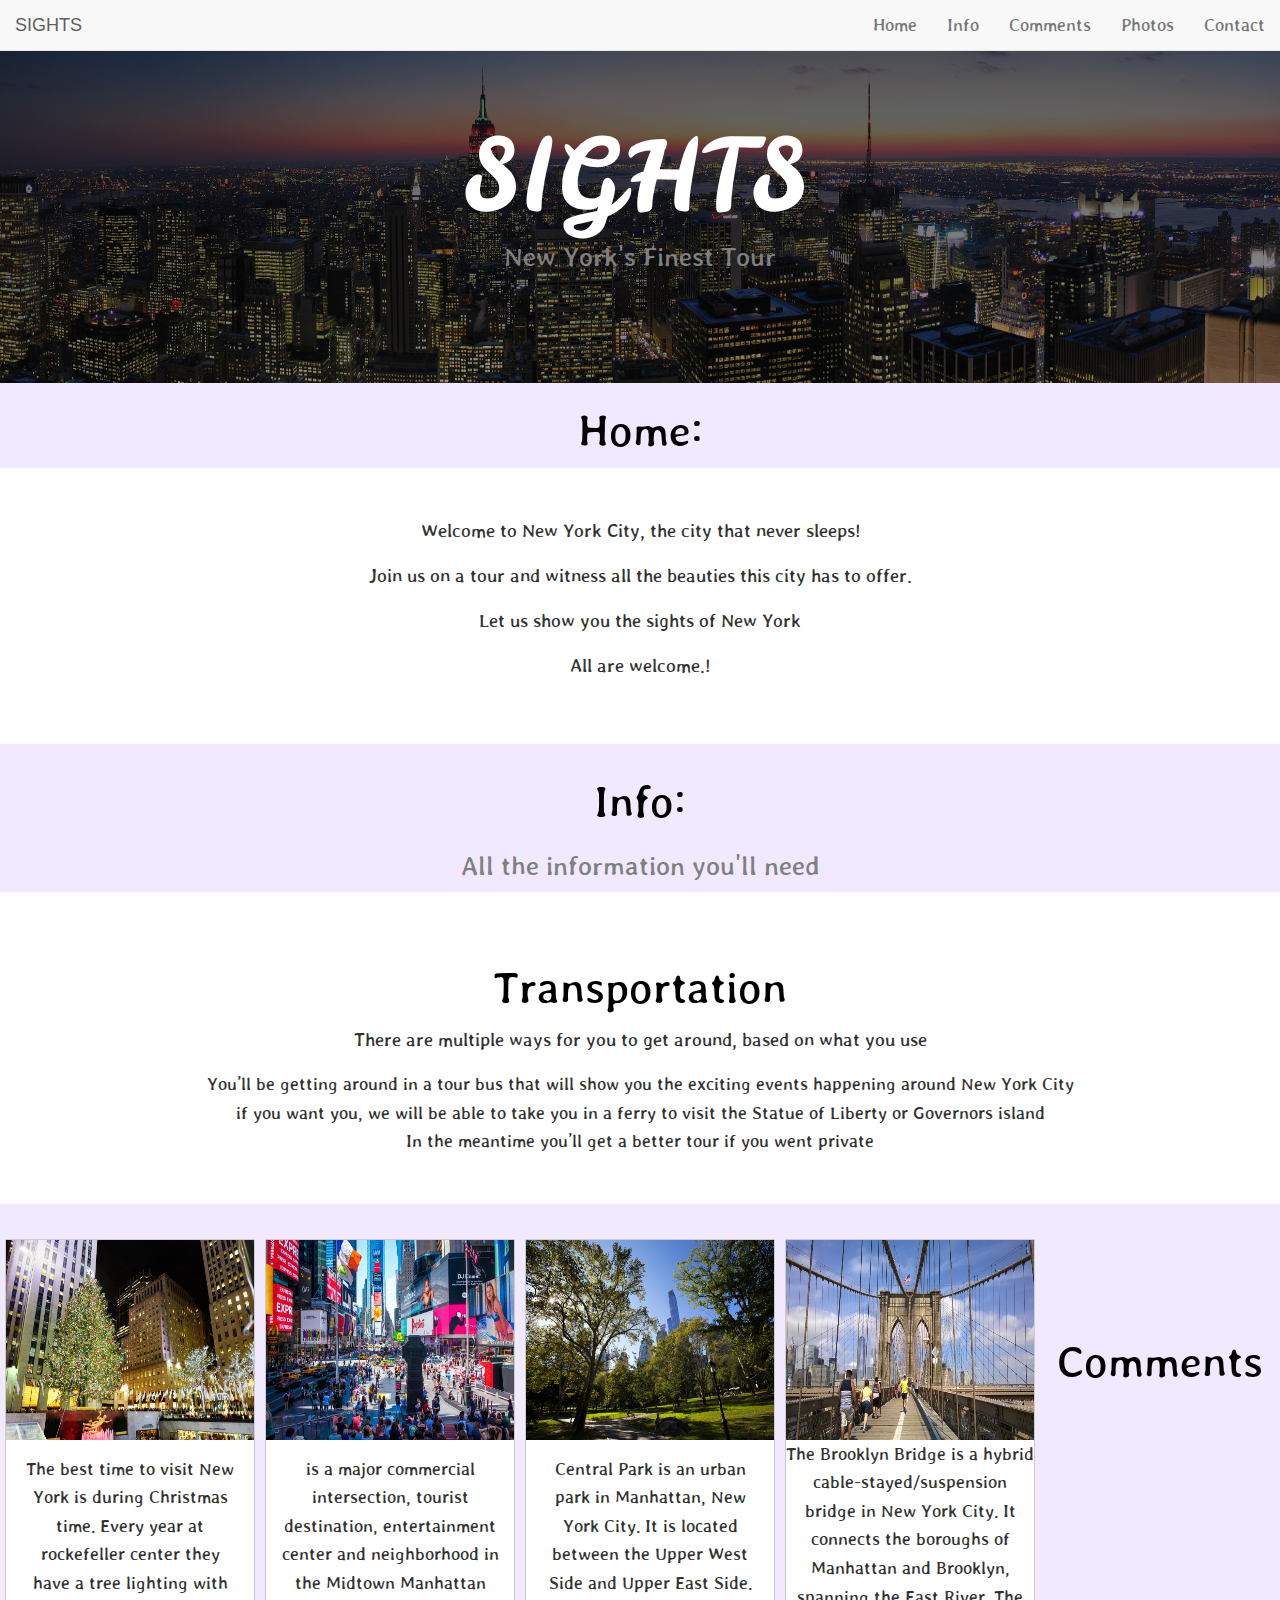
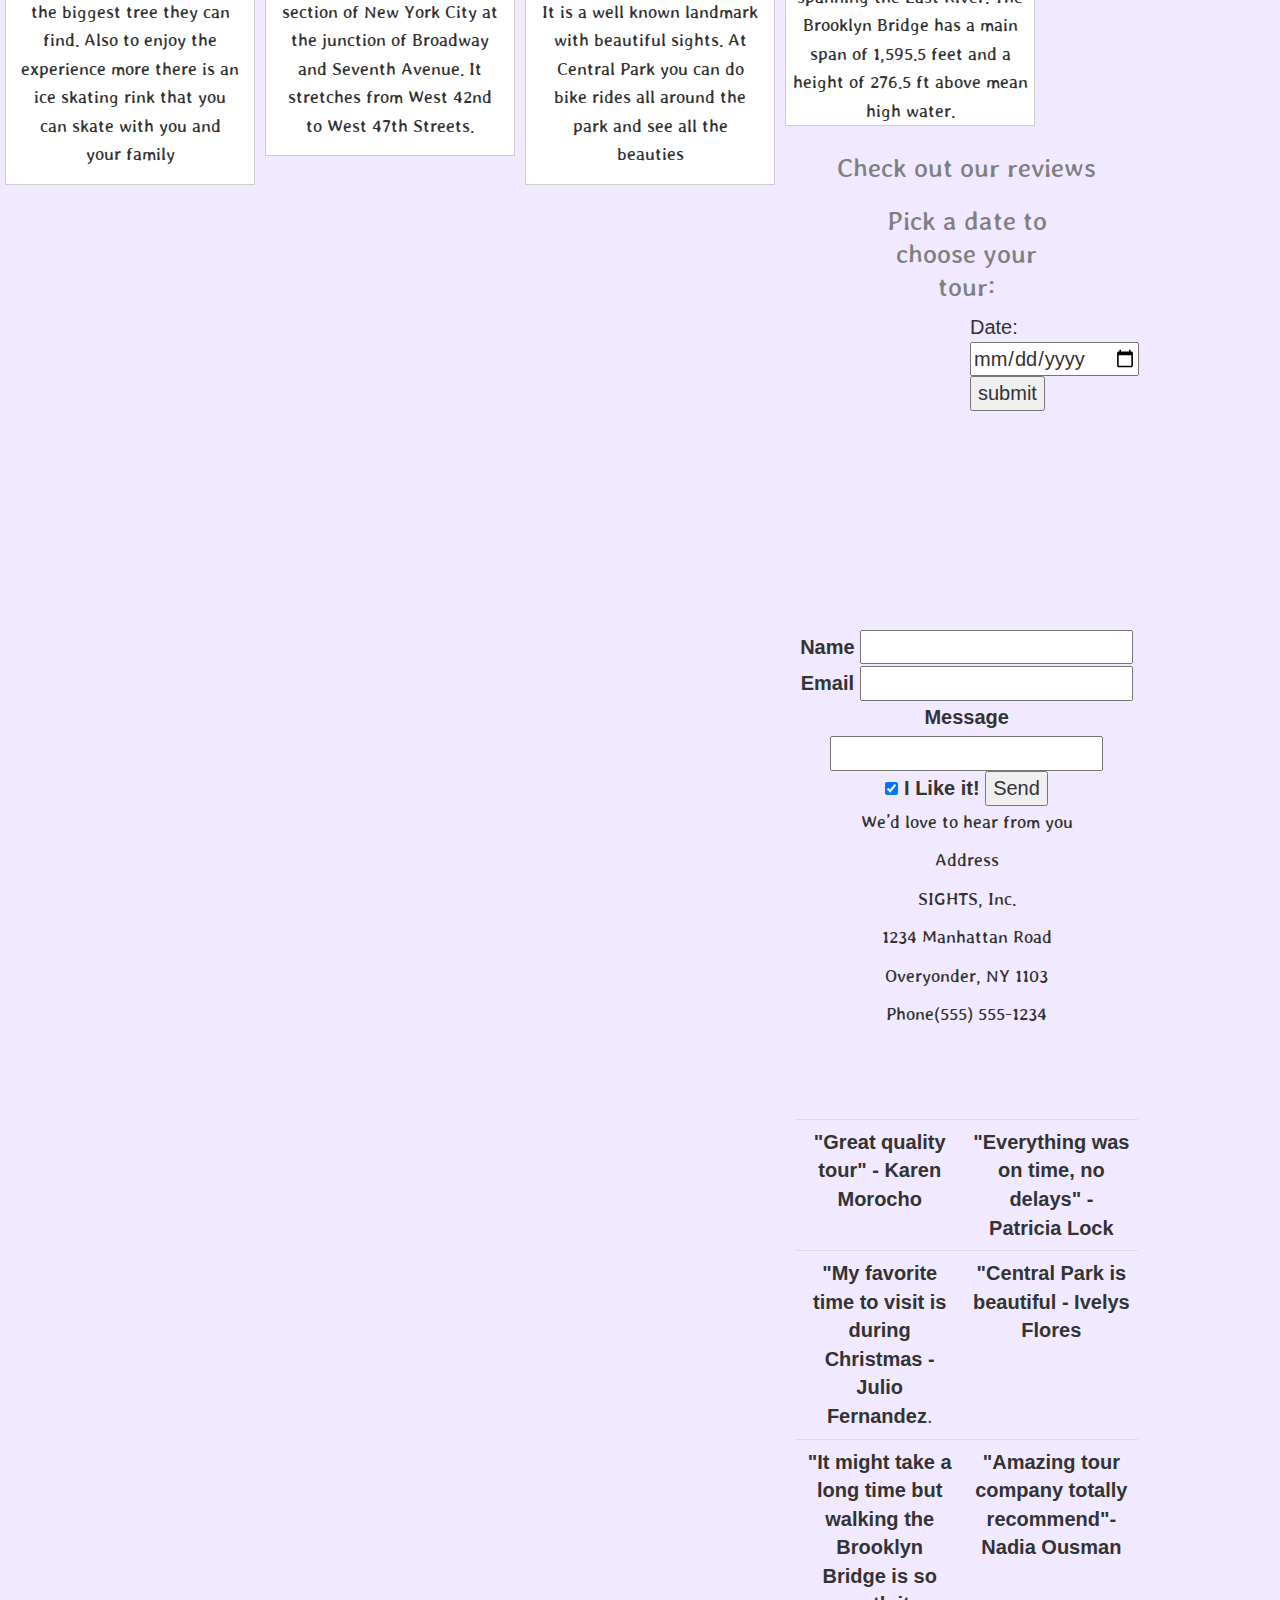
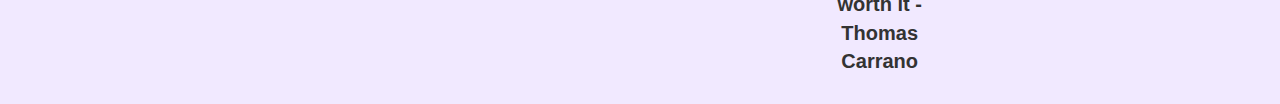
==== commit 50c36bb5: "fix the merge" ====
--- a/index.html
+++ b/index.html
@@ -135,9 +135,8 @@
 
     <!--comments-->
     <h3>Comments</h3>
-
     <header id="comments">
-        <div class="col-sm-12col-sm-10">
+        <div class="col-sm-4">
             <table class="table table-borderless">
                 <h2>Check out our reviews</h2>
                 <tbody>
@@ -157,26 +156,7 @@
         </div>
         </div>
 
-    <h2>Check out our reviews</h2>
-    <div class="jumbotron">
-        <table class="table table-borderless" id="comments">
-            <tbody>
-                <tr>
-                    <td><b>""Great quality tour" - Karen Morocho</b></td>
-                    <td><b>"Everything was on time, no delays" - Donald Trump</b></td>
-                </tr>
-                <tr>
-                    <td><b>"My favorite time to visit is during Christmas -Julio Fernandez</b>.</td>
-                    <td><b>"Central Park is beautiful - Ivelys Flores </b></td>
-                </tr>
-                <tr>
-                    <td><b>"It might take a long time but walking the Brooklyn Bridge is so worth it - Thomas Carrano</b></td>
-                    <td><b>"Amazing tour company totally recommend"- Nadia Ousman</b></td>
-                </tr>
-            </tbody>
-
-
-        </table>
+
     </header>
     <header id="calendar">
         <h2>Pick a date to choose your tour: </h2>
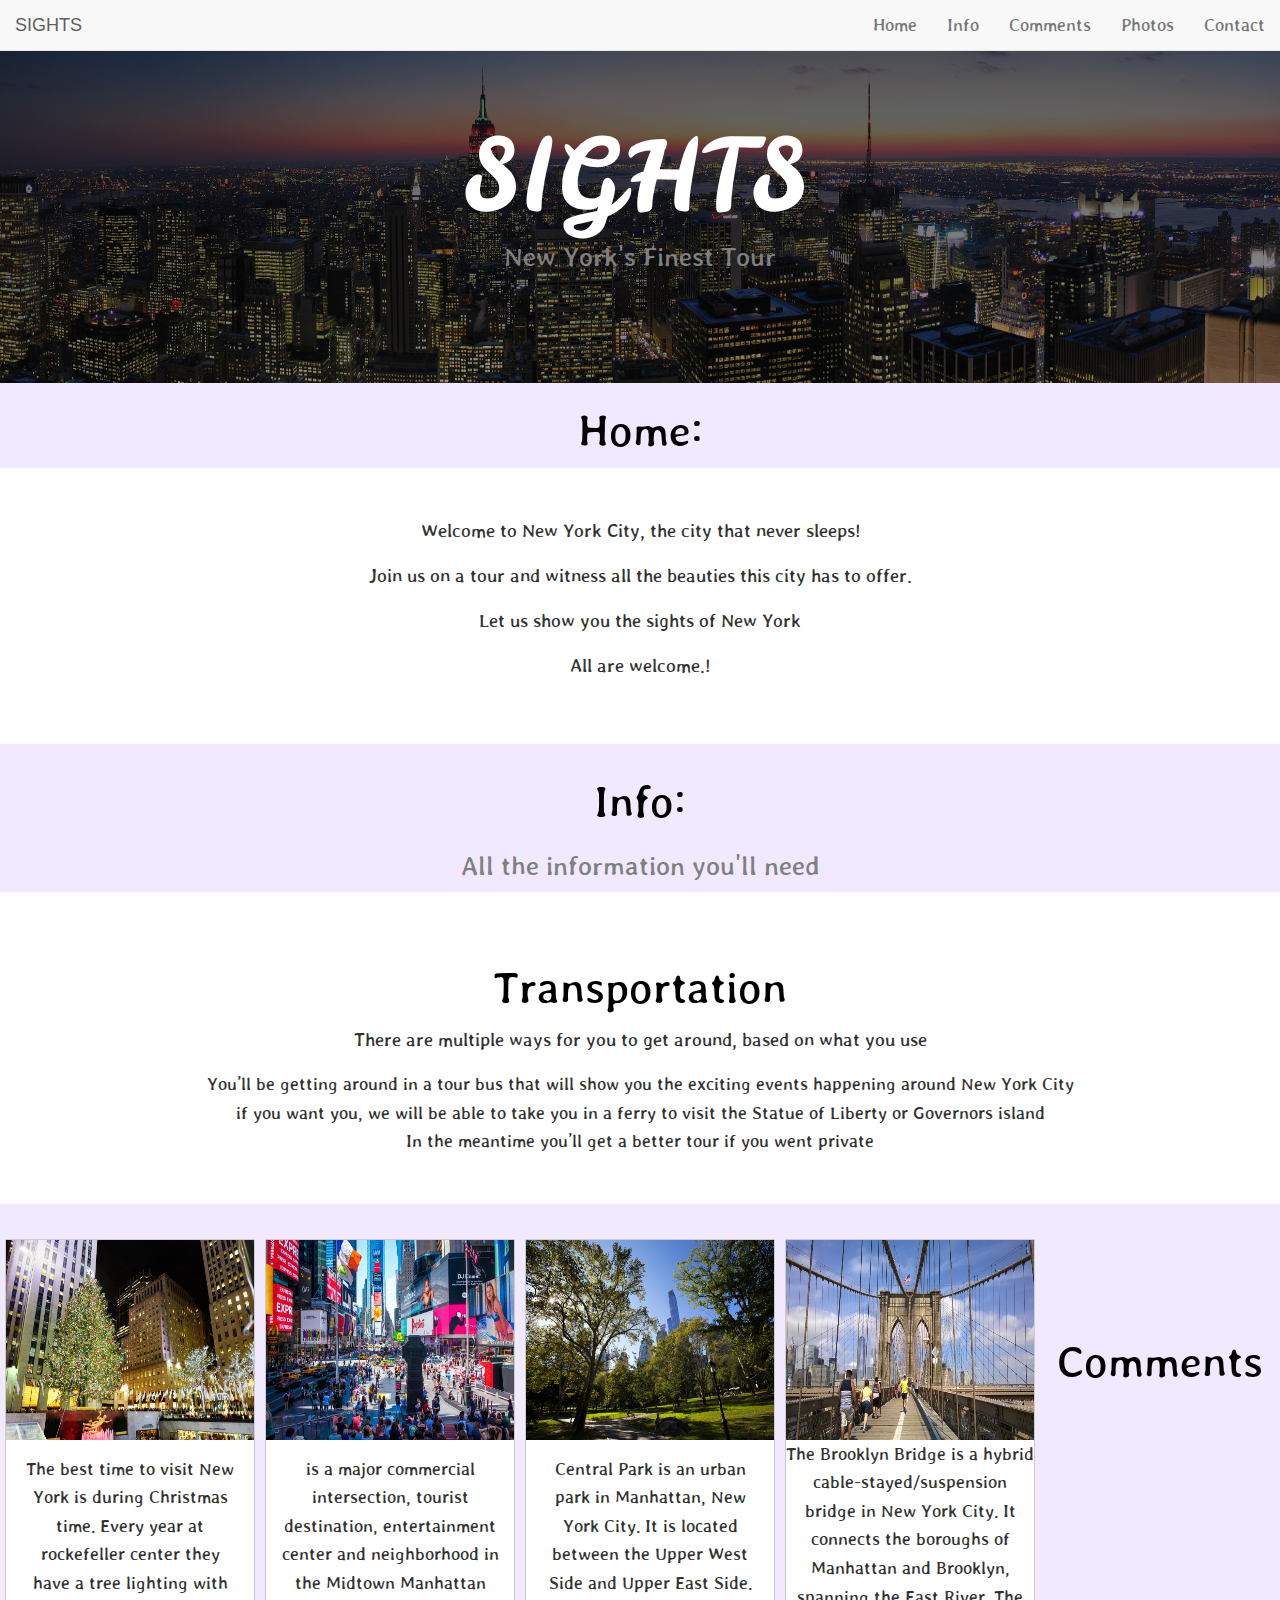
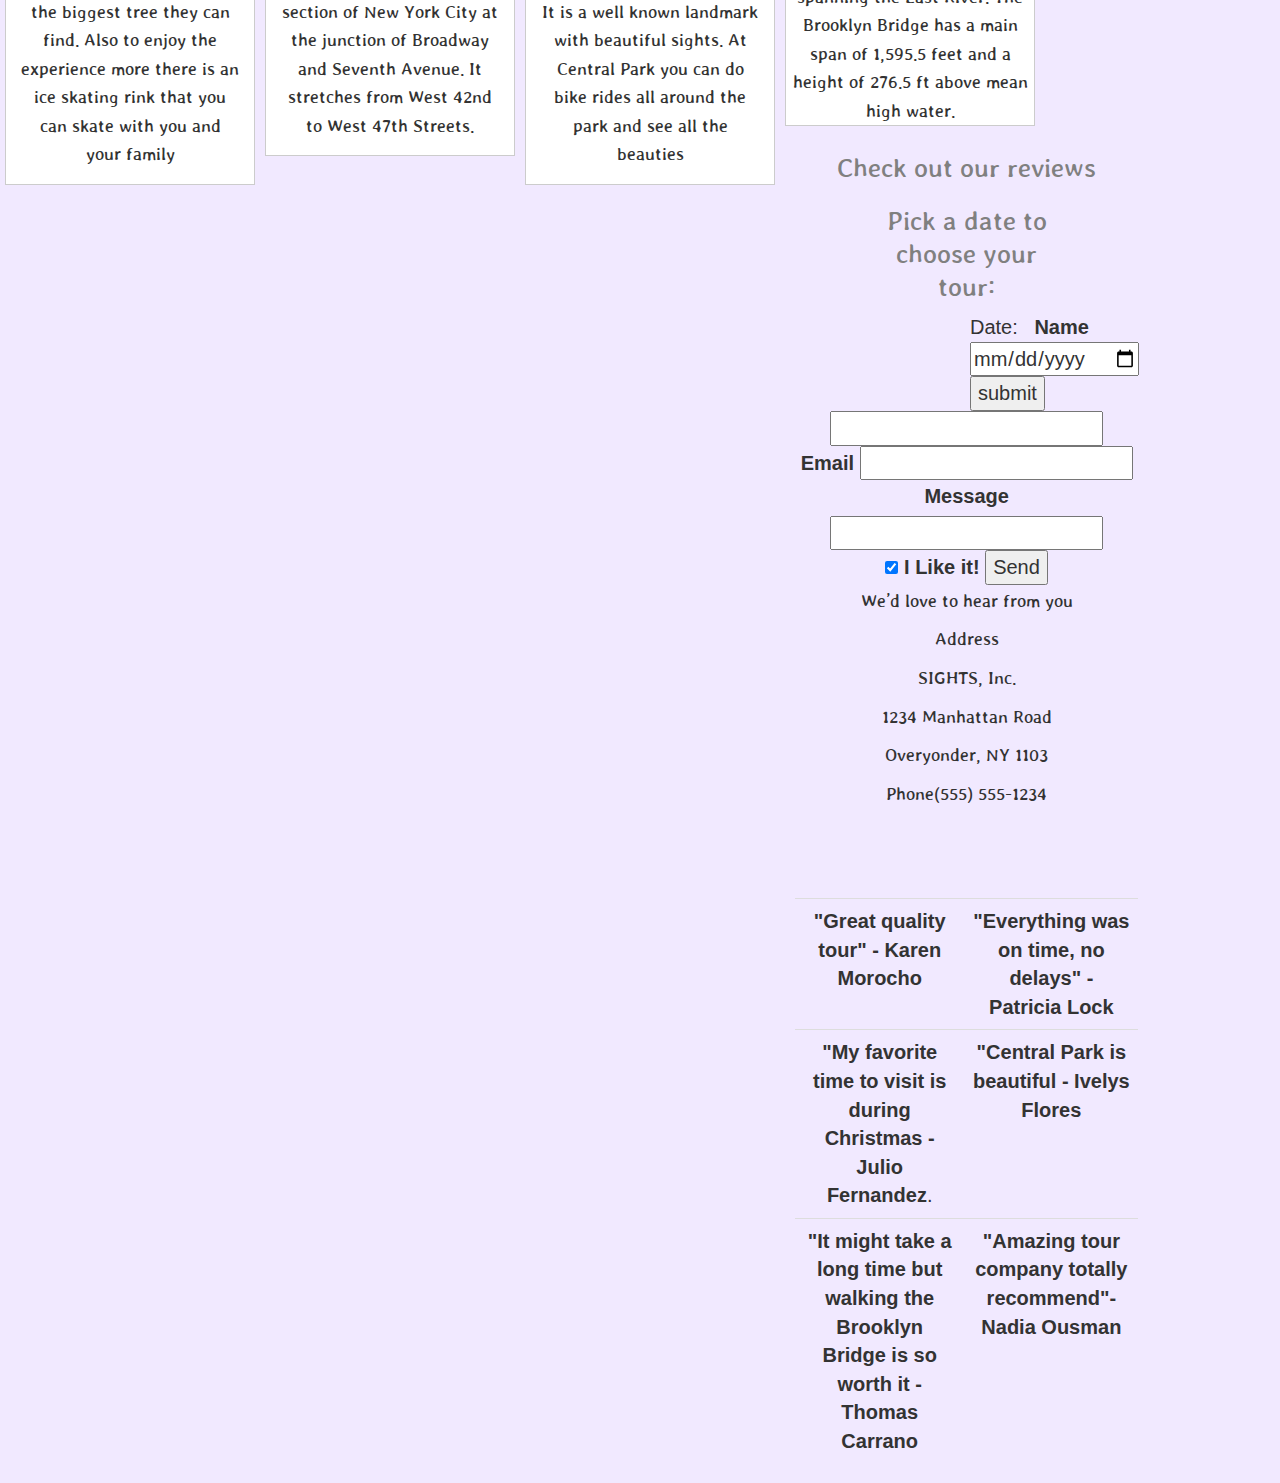
==== commit 4add263d: "fix the problem" ====
--- a/index.html
+++ b/index.html
@@ -169,16 +169,6 @@
     </header>
 
     <!--contact-->
-    <div class="container" id="contact">
-        <h3>Contact </h3>
-
-        <p>We’d love to hear from you</p>
-        <p>Address</p>
-        <p>SIGHTS, Inc.</p>
-        <p>1234 Manhattan Road</p>
-        <p>Overyonder, NY 1103 </p>
-        <p>Phone(555) 555-1234</p>
-    </div>
     <div class="w3-container w3-padding-64 w3-theme-l5" id="contact">
   <div class="w3-row">
     <div class="w3-col m5">
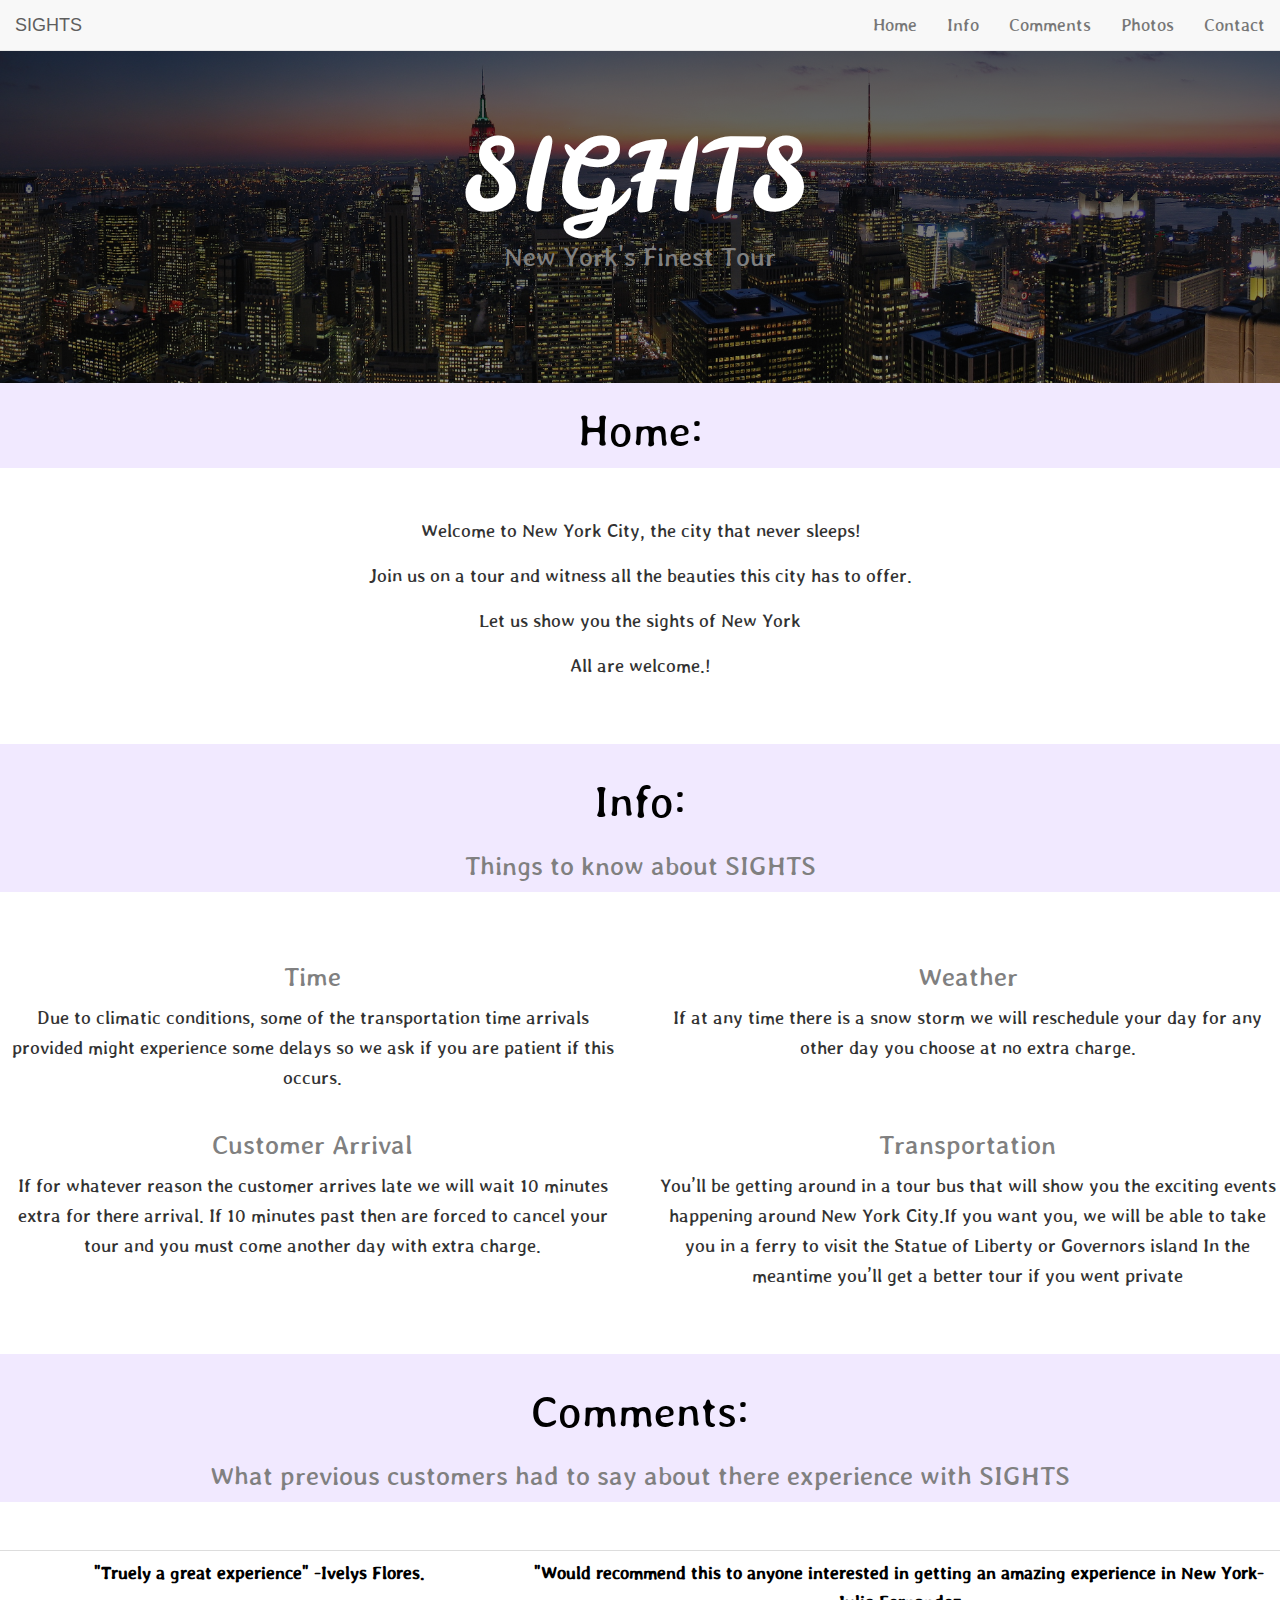
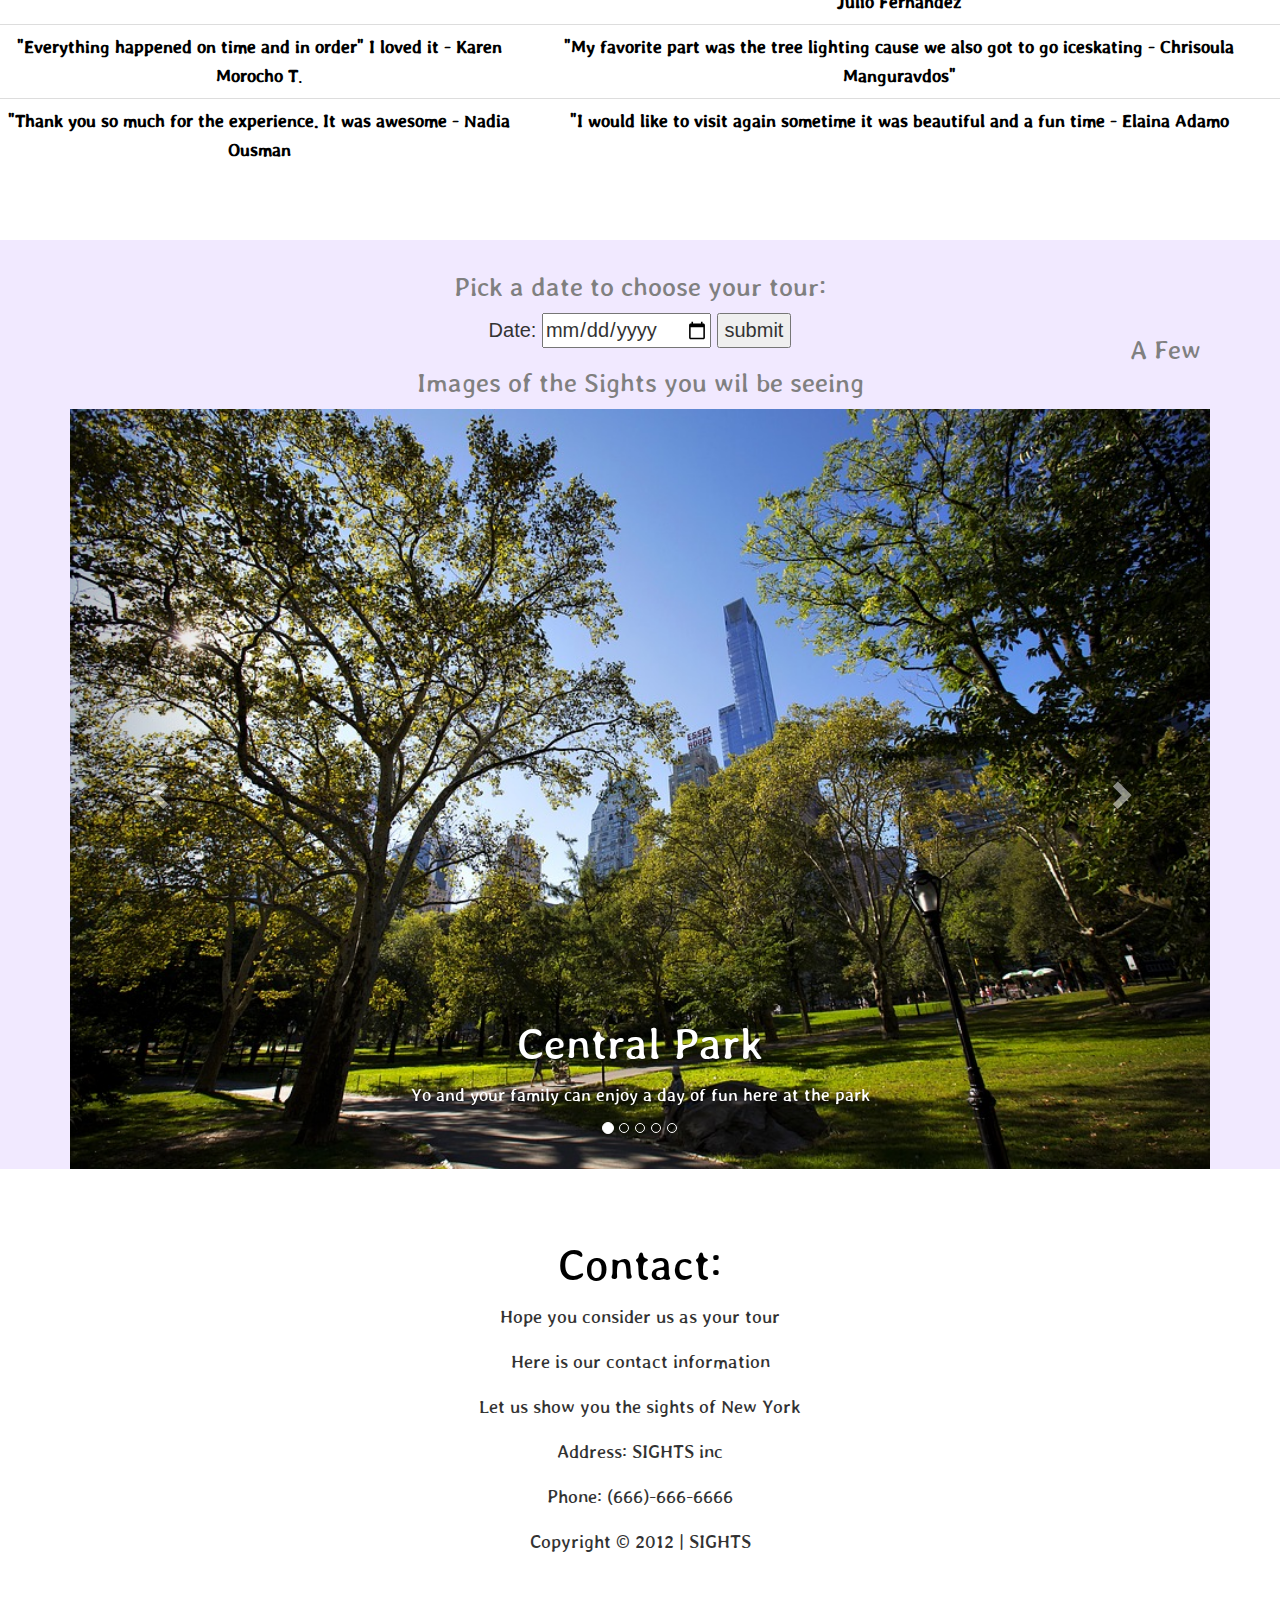
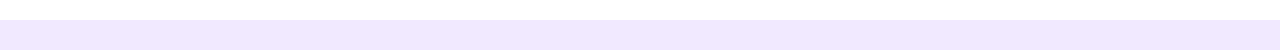
==== commit f5f42a4b: "fix jquery" ====
--- a/index.html
+++ b/index.html
@@ -14,7 +14,7 @@
     <!-- Latest compiled JavaScript -->
     <script src="https://maxcdn.bootstrapcdn.com/bootstrap/3.4.0/js/bootstrap.min.js"></script>
     <script src="https://code.jquery.com/jquery-3.3.1.js"></script>
- <link href="https://fonts.googleapis.com/css?family=Cinzel|Stylish" rel="stylesheet">
+    <link href="https://fonts.googleapis.com/css?family=Cinzel|Stylish" rel="stylesheet">
     <script>
         $(function myalert() {
             $("#Sights").click(function() {
@@ -82,82 +82,56 @@
 
     <!--Information-->
     <h3>Info:</h3>
-    <h2> All the information you'll need</h2>
+
+    <h2> Things to know about SIGHTS</h2>
     <div class="jumbotron" id="info">
-        <div class="transportation">
-            <h3> Transportation</h3>
-            <p>There are multiple ways for you to get around, based on what you use</p>
-            <li> You’ll be getting around in a tour bus that will show you the exciting events happening around New York City
-            </li>
-            <li>if you want you, we will be able to take you in a ferry to visit the Statue of Liberty or Governors island </li>
-            <li>In the meantime you’ll get a better tour if you went private</li>
-        </div>
-    </div>
-
-    <!-- Images -->
-    <header id="gallery">
-        <div class="col-sm-12col-sm-10">
-            <div class="gallery">
-                <a target="_blank" href="tree.jpg">
-    <img src="tree.jpg" alt="Christmas Tree" width="600" height="400" style="width:100%">
-  </a>
-                <div class="view">The best time to visit New York is during Christmas time. Every year at rockefeller center they have a tree lighting with the biggest tree they can find. Also to enjoy the experience more there is an ice skating rink that you can skate
-                    with you and your family </div>
-            </div>
-
-            <div class="gallery">
-                <a target="_blank" href="timesquare.jpg">
-    <img src="timesquare.jpg" alt="TimeSquare" width="600" height="400" style="width:100%">
-  </a>
-                <div class="view">is a major commercial intersection, tourist destination, entertainment center and neighborhood in the Midtown Manhattan section of New York City at the junction of Broadway and Seventh Avenue. It stretches from West 42nd to West 47th Streets.
-                </div>
-            </div>
-
-            <div class="gallery">
-                <a target="_blank" href="central.jpg">
-    <img src="central.jpg" alt="Central Park" width="600" height="400" style = "width:100%" >
-  </a>
-                <div class="view">Central Park is an urban park in Manhattan, New York City. It is located between the Upper West Side and Upper East Side. It is a well known landmark with beautiful sights. At Central Park you can do bike rides all around the park and
-                    see all the beauties </div>
-            </div>
-
-            <div class="gallery">
-                <a target="_blank" href="brooklyn.jpg">
-    <img src="brooklyn.jpg" alt="Bridge" width="600" height="400" style="width:100%">
-  </a>
-                <div class="Bridge">The Brooklyn Bridge is a hybrid cable-stayed/suspension bridge in New York City. It connects the boroughs of Manhattan and Brooklyn, spanning the East River. The Brooklyn Bridge has a main span of 1,595.5 feet and a height of 276.5 ft
-                    above mean high water. </div>
-            </div>
-        </div>
-        </div>
-        </div>
-    </header>
-
-    <!--comments-->
-    <h3>Comments</h3>
-    <header id="comments">
-        <div class="col-sm-4">
-            <table class="table table-borderless">
-                <h2>Check out our reviews</h2>
-                <tbody>
-                    <tr>
-                        <td><b>"Great quality tour" - Karen Morocho</b></td>
-                        <td><b>"Everything was on time, no delays" - Patricia Lock</b></td>
-                    </tr>
-                    <tr>
-                        <td><b>"My favorite time to visit is during Christmas -Julio Fernandez</b>.</td>
-                        <td><b>"Central Park is beautiful - Ivelys Flores </b></td>
-                    </tr>
-                    <tr>
-                        <td><b>"It might take a long time but walking the Brooklyn Bridge is so worth it - Thomas Carrano</b></td>
-                        <td><b>"Amazing tour company totally recommend"- Nadia Ousman</b></td>
-                    </tr>
-                </tbody>
-        </div>
-        </div>
-
-
-    </header>
+        <div class="row">
+            <div class="col-xs-12 col-sm-6">
+                <h2>Time </h2>
+                <p>Due to climatic conditions, some of the transportation time arrivals provided might experience some delays so we ask if you are patient if this occurs.</p>
+            </div>
+
+            <div class="col-xs-12 col-sm-6">
+                <h2> Weather </h2>
+                <p>If at any time there is a snow storm we will reschedule your day for any other day you choose at no extra charge.</p>
+            </div>
+        </div>
+
+        <div class="row">
+            <div class="col-xs-12 col-sm-6">
+                <h2>Customer Arrival</h2>
+                <p>If for whatever reason the customer arrives late we will wait 10 minutes extra for there arrival. If 10 minutes past then are forced to cancel your tour and you must come another day with extra charge.</p>
+            </div>
+
+            <div class="col-xs-12 col-sm-6">
+                <h2>Transportation </h2>
+                <p>You’ll be getting around in a tour bus that will show you the exciting events happening around New York City.If you want you, we will be able to take you in a ferry to visit the Statue of Liberty or Governors island In the meantime you’ll
+                    get a better tour if you went private </p>
+            </div>
+        </div>
+    </div>
+    <!--Comments-->
+    <h3>Comments:</h3>
+    <h2> What previous customers had to say about there experience with SIGHTS</h2>
+    <div class="jumbotron">
+        <table class="table table-borderless" id="comments">
+            <tbody>
+                <tr>
+                    <td><b>"Truely a great experience" -Ivelys Flores.</b></td>
+                    <td><b>"Would recommend this to anyone interested in getting an amazing experience in New York- Julio Fernandez</b></td>
+                </tr>
+                <tr>
+                    <td><b>"Everything happened on time and in order" I loved it - Karen Morocho T</b>.</td>
+                    <td><b>"My favorite part was the tree lighting cause we also got to go iceskating - Chrisoula Manguravdos"</b></td>
+                </tr>
+                <tr>
+                    <td><b>"Thank you so much for the experience. It was awesome - Nadia Ousman</b></td>
+                    <td><b>"I would like to visit again sometime it was beautiful and a fun time - Elaina Adamo</b></td>
+                </tr>
+            </tbody>
+
+        </table>
+    </div>
     <header id="calendar">
         <h2>Pick a date to choose your tour: </h2>
         <div id="calendar">
@@ -167,43 +141,84 @@
             </div>
         </div>
     </header>
-
-    <!--contact-->
-    <div class="w3-container w3-padding-64 w3-theme-l5" id="contact">
-  <div class="w3-row">
-    <div class="w3-col m5">
- 
-    <div class="w3-col m7">
-      <form class="w3-container w3-card-4 w3-padding-16 w3-white" action="/action_page.php" target="_blank">
-      <div class="w3-section">      
-        <label>Name</label>
-        <input class="w3-input" type="text" name="Name" required>
+    <!-- Images -->
+    <div class="container">
+        <h2>A Few Images of the Sights you wil be seeing </h2>
+        <div id="myCarousel" class="carousel slide" data-ride="gallery">
+            <!-- Indicators -->
+            <ol class="carousel-indicators">
+                <li data-target="#myCarousel" data-slide-to="0" class="active"></li>
+                <li data-target="#myCarousel" data-slide-to="1"></li>
+                <li data-target="#myCarousel" data-slide-to="2"></li>
+                <li data-target="#myCarousel" data-slide-to="3"></li>
+                <li data-target="#myCarousel" data-slide-to="4"></li>
+            </ol>
+
+            <!-- Wrapper for slides -->
+            <div class="carousel-inner">
+
+                <div class="item active">
+                    <img src="central.jpg" alt="Central Park" style="width:100%;">
+                    <div class="carousel-caption">
+                        <h4>Central Park</h4>
+                        <p>Yo and your family can enjoy a day of fun here at the park</p>
+                    </div>
+                </div>
+
+                <div class="item">
+                    <img src="brooklyn.jpg" alt="Brooklyn" style="width:100%;">
+                    <div class="carousel-caption">
+                        <h4>Brooklyn Bridge</h4>
+                        <p>Takes you from Manhattan to Brookyln!</p>
+                    </div>
+                </div>
+
+                <div class="item">
+                    <img src="nyc.jpg" alt="New York" style="width:100%;">
+                    <div class="carousel-caption">
+                        <h4>New York</h4>
+                        <p>Get to love the Big Apple!</p>
+                    </div>
+                </div>
+                <div class="item">
+                    <img src="timesquare.jpg" alt=Time Square " style="width:100%; ">
+        <div class="carousel-caption ">
+          <h4>Time Square</h4>
+          <p>View New Yorks famous shopping area!</p>
+        </div>
       </div>
-      <div class="w3-section">      
-        <label>Email</label>
-        <input class="w3-input" type="text" name="Email" required>
-      </div>
-      <div class="w3-section">      
-        <label>Message</label>
-        <input class="w3-input" type="text" name="Message" required>
-      </div>  
-      <input class="w3-check" type="checkbox" checked name="Like">
-      <label>I Like it!</label>
-      <button type="submit" class="w3-button w3-right w3-theme">Send</button>
-      </form>
-    </div>
-  </div>
-</div>
-
-        <div class="col-sm-12col-sm-10">
-
-            <p>We’d love to hear from you</p>
-            <p>Address</p>
-            <p>SIGHTS, Inc.</p>
-            <p>1234 Manhattan Road</p>
-            <p>Overyonder, NY 1103 </p>
-            <p>Phone(555) 555-1234</p>
-        </div>
+        <div class="item ">
+        <img src="tree.jpg " alt=Tree lighting" style="width:100%;">
+                    <div class="carousel-caption">
+                        <h4>Grand Tree Lighting</h4>
+                        <p>Come during Christmas to see the beautiful tree lighting</p>
+                    </div>
+                </div>
+
+            </div>
+
+            <!-- Left and right controls -->
+            <a class="left carousel-control" href="#myCarousel" data-slide="prev">
+      <span class="glyphicon glyphicon-chevron-left"></span>
+      <span class="sr-only">Previous</span>
+    </a>
+            <a class="right carousel-control" href="#myCarousel" data-slide="next">
+      <span class="glyphicon glyphicon-chevron-right"></span>
+      <span class="sr-only">Next</span>
+    </a>
+        </div>
+    </div>
+
+    <div class="jumbotron">
+        <h3>Contact:</h3>
+        <p> Hope you consider us as your tour </p>
+        <p> Here is our contact information</p>
+        <p>Let us show you the sights of New York</p>
+        <p>Address: SIGHTS inc</p>
+        <p>Phone: (666)-666-6666</p>
+        <p>Copyright © 2012 | SIGHTS</p>
+
+    </div>
 
 </body>
 
--- a/custom.css
+++ b/custom.css
@@ -114,12 +114,8 @@
 
 #gallery {
     text-align: center;
-<<<<<<< HEAD
     padding: 0px 25px 25px;
     font-family: 'Stylish', sans-serif;
-=======
-    padding: 0px 400px 100px;
->>>>>>> 068768b9891913df99e2e6c984770830f4d85151
 }
 
 h3 {
@@ -129,7 +125,13 @@
     font-family: 'Cinzel', serif;
     font-family: 'Stylish', sans-serif;
 }
-
+h4{
+       font-size: 50px;
+    text-align: center;
+    color: white;
+    font-family: 'Cinzel', serif;
+    font-family: 'Stylish', sans-serif;
+}
 .col-sm-12col-sm-10 {
     font-size: 20px;
     padding: 0px 0px 80px;
@@ -154,4 +156,11 @@
         font-size: 20px;
     text-align: center;
     padding: 0px 80px;
+}
+td{
+       font-size: 20px;
+    text-align: center;
+    color: black;
+    font-family: 'Cinzel', serif;
+    font-family: 'Stylish', sans-serif;
 }